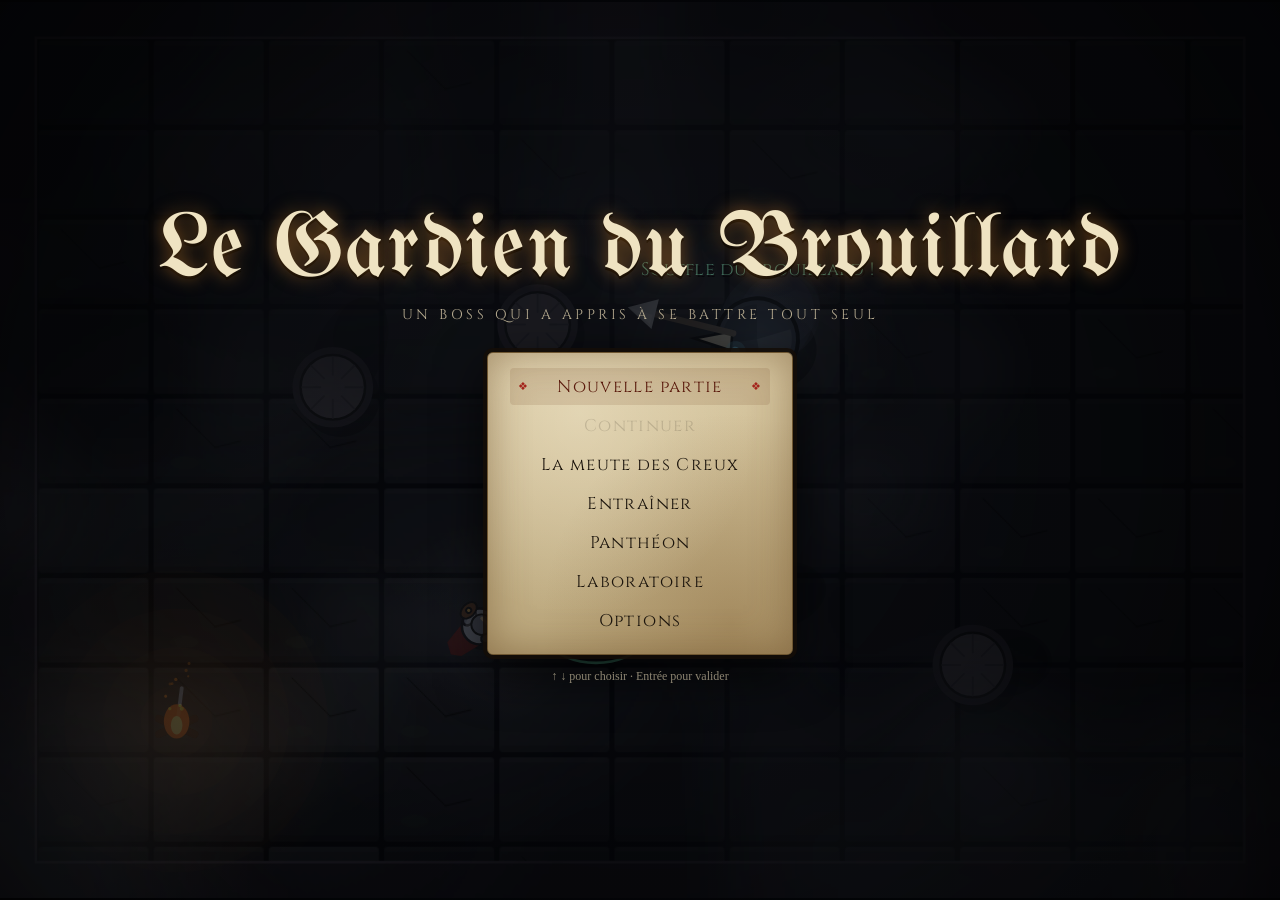
==== 11-GardienDuBrouillard/index.html @ e6309649 "11 : fluidité (densité de pixels, sol derrière le canvas, brouillard dans la lumière, interpolation)" ====
<!DOCTYPE html>
<html lang="fr">

<head>
    <meta charset="utf-8" />
    <meta name="viewport" content="width=device-width, initial-scale=1.0">
    <title>Le Gardien du Brouillard</title>
    <link rel="stylesheet" type="text/css" href="style.css?v=19">

    <!-- p5.js en local (comme les autres exemples) -->
    <script src="libraries/p5.min.js"></script>

    <!-- Une dépendance avant ce qui l'utilise ; sketch.js en dernier -->
    <script src="vehicle.js?v=19"></script>
    <script src="steering.js?v=19"></script>
    <script src="combat.js?v=19"></script>
    <script src="arena.js?v=19"></script>
    <script src="NeuralNetwork.js?v=19"></script>
    <script src="campfire.js?v=19"></script>
    <script src="mistPatch.js?v=19"></script>
    <script src="pillar.js?v=19"></script>
    <script src="bloodstain.js?v=19"></script>
    <script src="player.js?v=19"></script>
    <script src="boss.js?v=19"></script>
    <script src="bossBrain.js?v=19"></script>
    <script src="handBoss.js?v=19"></script>
    <script src="scriptedPlayer.js?v=19"></script>
    <script src="humanController.js?v=19"></script>
    <script src="fight.js?v=19"></script>
    <script src="fitness.js?v=19"></script>
    <script src="genetic.js?v=19"></script>
    <script src="training.js?v=19"></script>
    <script src="trainingStore.js?v=19"></script>
    <script src="comparison.js?v=19"></script>
    <script src="demo.js?v=19"></script>
    <script src="settings.js?v=19"></script>
    <script src="scenarios.js?v=19"></script>
    <script src="trials.js?v=19"></script>
    <script src="doctrines.js?v=19"></script>
    <script src="pretrainedBoss.js?v=19"></script>
    <script src="pretrainedPantheon.js?v=19"></script>
    <script src="pantheon.js?v=19"></script>
    <script src="tournament.js?v=19"></script>
    <script src="fitnessChart.js?v=19"></script>
    <script src="debugPanel.js?v=19"></script>
    <script src="hud.js?v=19"></script>
    <script src="camera.js?v=19"></script>
    <script src="menuToggle.js?v=19"></script>
    <script src="screens.js?v=19"></script>
    <script src="titleMenu.js?v=19"></script>
    <script src="tutorial.js?v=19"></script>
    <script src="hudLayout.js?v=19"></script>
    <script src="banners.js?v=19"></script>
    <script src="quality.js?v=19"></script>
    <script src="gameFeel.js?v=19"></script>
    <script src="particles.js?v=19"></script>
    <script src="lighting.js?v=19"></script>
    <script src="fog.js?v=19"></script>
    <script src="flocking.js?v=19"></script>
    <script src="creux.js?v=19"></script>
    <script src="packBrain.js?v=19"></script>
    <script src="handPack.js?v=19"></script>
    <script src="packPlayer.js?v=19"></script>
    <script src="packFight.js?v=19"></script>
    <script src="packFitness.js?v=19"></script>
    <script src="packSettings.js?v=19"></script>
    <script src="packTraining.js?v=19"></script>
    <script src="packComparison.js?v=19"></script>
    <script src="pretrainedPack.js?v=19"></script>
    <script src="campaign.js?v=19"></script>
    <script src="interpolation.js?v=19"></script>
    <script src="sketch.js?v=19"></script>
</head>

<body class="screen-title">
    <!-- Écran titre : logo et menu sur parchemin (le brouillard et le combat de fond sont dessinés dans le canvas) -->
    <div id="titleScreen" class="screen-panel">
        <h1 class="logo">Le Gardien du Brouillard</h1>
        <p class="tagline">Un boss qui a appris à se battre tout seul</p>
        <nav id="titleMenu" class="parchment title-menu" aria-label="Menu principal">
            <button id="menuNew" type="button" data-item="new">Nouvelle partie</button>
            <button id="menuContinue" type="button" data-item="continue">Continuer</button>
            <button id="menuPack" type="button" data-item="pack">La meute des Creux</button>
            <button id="menuTrain" type="button" data-item="train">Entraîner</button>
            <button id="menuPantheon" type="button" data-item="pantheon">Panthéon</button>
            <button id="menuLab" type="button" data-item="lab">Laboratoire</button>
            <button id="menuOptions" type="button" data-item="options">Options</button>
        </nav>
        <p class="title-hint">↑ ↓ pour choisir · Entrée pour valider</p>
    </div>

    <!-- Laboratoire : les outils de recherche (démonstration et duels, entraînement, comparaison, Panthéon) -->
    <aside id="menu" class="lab">
        <div class="lab-head">
            <h1>Laboratoire</h1>
            <button id="labBackBtn" type="button">← Titre</button>
        </div>
        <nav id="labTabs" class="tabs" aria-label="Outils du laboratoire">
            <button id="tabDemo" type="button" data-mode="demo">Duels</button>
            <button id="tabTraining" type="button" data-mode="training">Entraîner</button>
            <button id="tabComparison" type="button" data-mode="comparison">Comparer</button>
            <button id="tabPantheon" type="button" data-mode="pantheon">Panthéon</button>
            <button id="tabPack" type="button" data-mode="pack">Meute</button>
        </nav>
        <p id="statusMsg" class="status" role="status"></p>

        <section id="demoSection">
            <h2>Démonstration et duels</h2>
            <p class="hint">Deux combats en même temps contre le <b>même joueur robot</b>. Seul le « cerveau » du boss
                change. Choisissez deux boss du Panthéon pour un <b>duel</b> : à chaque manche, gagne le boss qui tue
                le chevalier, ou le plus rapide si les deux le tuent.</p>
            <label for="demoLeftSelect">Boss de gauche</label>
            <select id="demoLeftSelect">
                <option value="random" selected>Avant entraînement (réseau au hasard)</option>
                <option value="hand">Boss écrit à la main</option>
                <option value="champion">Champion de votre entraînement</option>
            </select>
            <label for="demoRightSelect">Boss de droite</label>
            <select id="demoRightSelect">
                <option value="champion" selected>Champion de votre entraînement</option>
                <option value="hand">Boss écrit à la main</option>
            </select>
            <label for="demoTrialSelect">Joueur robot affronté</label>
            <select id="demoTrialSelect">
                <option value="settings" selected>Réglages avancés des Options</option>
            </select>
            <p id="demoInfo" class="hint"></p>
        </section>

        <section id="trainingSection">
            <h2>Entraînement</h2>
            <p class="hint">À chaque génération, 50 boss affrontent un joueur robot. Les meilleurs ont des « enfants »
                (copies légèrement modifiées) ; les autres disparaissent. Les 2 meilleurs passent ensuite un examen
                de 30 combats : s'ils gagnent plus souvent que le champion, ils le remplacent.</p>
            <label for="doctrineSelect">Recette d'entraînement</label>
            <select id="doctrineSelect"></select>
            <p id="doctrineInfo" class="hint"></p>
            <div class="buttons">
                <button id="trainBtn" type="button" class="primary">▶ Lancer l'entraînement</button>
                <button id="resetTrainingBtn" type="button">Tout recommencer</button>
            </div>
            <div class="buttons">
                <button id="exportTrainingBtn" type="button">💾 Exporter (fichier)</button>
                <label class="file-button">📂 Importer<input type="file" id="importTrainingInput" accept=".json,application/json"></label>
            </div>
            <button id="addToPantheonBtn" type="button" class="wide">🏛️ Ajouter le champion au Panthéon</button>
            <p id="trainingInfo" class="hint"></p>
            <p id="saveInfo" class="hint"></p>
        </section>

        <section id="comparisonSection">
            <h2>Comparaison</h2>
            <p class="hint">Le boss écrit à la main et le boss entraîné affrontent le même joueur robot sur les
                mêmes 50 combats. C'est la mesure à retenir : elle ne dépend pas de la chance.</p>
            <button id="compareBtn" type="button" class="primary">▶ Lancer 50 combats</button>
            <div id="comparisonResults" class="results"></div>
        </section>

        <section id="pantheonSection">
            <h2>Panthéon des boss</h2>
            <p class="hint">Chaque boss du Panthéon a le même cerveau et le même algorithme génétique, mais une
                <b>recette d'entraînement</b> différente : une autre note, ou un autre joueur robot en face. Le
                <b>tournoi</b> fait affronter à chacun 4 joueurs robots différents, sur les mêmes combats.</p>
            <div id="pantheonList" class="pantheon-list"></div>
            <button id="tournamentBtn" type="button" class="primary">▶ Lancer le tournoi</button>
            <div id="tournamentResults" class="results"></div>
        </section>

        <section id="packSection">
            <h2>Niveau 1 : la meute des Creux</h2>
            <p class="hint">Cinq Creux partagent <b>un seul réseau de neurones</b>. Chaque Creux l'interroge avec ce
                qu'il perçoit (le chevalier, ses voisins proches) et reçoit le dosage de ses comportements : poursuite,
                flanc, fuite, flocking, morsure. Le réseau a été entraîné par neuroévolution avec une <b>note
                collective</b> : la meute est notée ensemble.</p>
            <label for="packViewSelect">Meute observée (contre le joueur robot)</label>
            <select id="packViewSelect">
                <option value="learned" selected>Meute apprise (pré-entraînée)</option>
                <option value="champion">Champion de votre entraînement</option>
                <option value="hand">Meute écrite à la main</option>
            </select>
            <div class="buttons">
                <button id="packPlayBtn" type="button" class="primary">⚔ Jouer ce niveau</button>
                <button id="packCompareBtn" type="button">▶ Comparer (40 combats)</button>
            </div>
            <div class="buttons">
                <button id="packTrainBtn" type="button">▶ Entraîner la meute</button>
                <button id="packResetBtn" type="button">Recommencer</button>
            </div>
            <p id="packInfo" class="hint"></p>
            <details>
                <summary>Réglages de la meute</summary>
            <div class="control">
                <label for="packSize">Taille de la meute : <span id="packSizeVal">5</span></label>
                <input type="range" id="packSize" min="3" max="8" step="1" value="5">
            </div>
            <div class="control">
                <label for="packPerception">Perception des Creux (px) : <span id="packPerceptionVal">160</span></label>
                <input type="range" id="packPerception" min="60" max="300" step="10" value="160">
            </div>
            <div class="control">
                <label for="packPopulation">Population de meutes : <span id="packPopulationVal">40</span></label>
                <input type="range" id="packPopulation" min="10" max="100" step="10" value="40">
            </div>
            <div class="control">
                <label for="packFights">Combats par meute : <span id="packFightsVal">2</span></label>
                <input type="range" id="packFights" min="1" max="4" step="1" value="2">
            </div>
            <div class="control">
                <label for="packMutation">Taux de mutation (meute) : <span id="packMutationVal">0.10</span></label>
                <input type="range" id="packMutation" min="0" max="0.5" step="0.01" value="0.1">
            </div>
            </details>
        </section>
    </aside>
    <button id="menuToggle" type="button" aria-expanded="true" title="Masquer / afficher le laboratoire">✕</button>
    <main id="canvasHolder"></main>

    <!-- Menu de pause (Échap pendant le combat) -->
    <div id="pauseMenu" class="overlay" hidden>
        <div class="parchment panel">
            <h2>Pause</h2>
            <button id="resumeBtn" type="button" class="wide primary">Reprendre</button>
            <button id="restartFightBtn" type="button" class="wide">Recommencer le combat (R)</button>
            <label for="opponentSelect">Adversaire</label>
            <select id="opponentSelect">
                <option value="champion" selected>Champion de votre entraînement</option>
                <option value="hand">Boss écrit à la main (machine à états)</option>
                <!-- puis les boss du Panthéon, ajoutés par sketch.js -->
            </select>
            <p id="bossInfo" class="hint"></p>
            <button id="pauseOptionsBtn" type="button" class="wide">Options</button>
            <button id="quitToTitleBtn" type="button" class="wide">Retour au titre</button>
            <p class="hint keys">
                <b>ZQSD / WASD / flèches</b> se déplacer · <b>J</b> attaque légère · <b>K</b> attaque lourde ·
                <b>Espace</b> roulade · <b>E</b> fiole d'Estus · <b>L / Tab</b> verrouiller · <b>G</b> debug ·
                <b>Échap</b> pause
            </p>
        </div>
    </div>

    <!-- Options : aide, tutoriel, debug, scénarios et réglages avancés -->
    <div id="optionsScreen" class="overlay" hidden>
        <div class="parchment panel wide-panel">
            <h2>Options</h2>
            <div class="buttons">
                <button id="helpBtn" type="button">❓ Comment ça marche ?</button>
                <button id="showTutorialBtn" type="button">Revoir le tutoriel</button>
            </div>
            <label for="qualitySelect">Qualité graphique</label>
            <select id="qualitySelect"></select>
            <label class="check"><input type="checkbox" id="debugCheckbox"> Mode debug : voir le « cerveau » du boss (touche G)</label>
            <details open>
                <summary>Réglages avancés</summary>
                <label for="scenarioSelect">Scénario</label>
                <select id="scenarioSelect"></select>
                <p id="scenarioInfo" class="hint"></p>

                <div class="control">
                    <label for="populationSize">Population de boss : <span id="populationSizeVal">50</span></label>
                    <input type="range" id="populationSize" min="10" max="200" step="10" value="50">
                </div>
                <div class="control">
                    <label for="mutationRate">Taux de mutation : <span id="mutationRateVal">0.10</span></label>
                    <input type="range" id="mutationRate" min="0" max="0.5" step="0.01" value="0.1">
                </div>
                <div class="control">
                    <label for="fightsPerBoss">Combats par boss : <span id="fightsPerBossVal">2</span></label>
                    <input type="range" id="fightsPerBoss" min="1" max="4" step="1" value="2">
                </div>
                <div class="control">
                    <label for="elites">Élites conservées : <span id="elitesVal">1</span></label>
                    <input type="range" id="elites" min="0" max="5" step="1" value="1">
                </div>
                <div class="control">
                    <label for="dodgeProbability">Bonne réaction du joueur robot : <span id="dodgeProbabilityVal">0.40</span></label>
                    <input type="range" id="dodgeProbability" min="0" max="1" step="0.05" value="0.4">
                </div>
                <div class="control">
                    <label for="attackInterval">Intervalle d'attaque du joueur robot (s) : <span id="attackIntervalVal">0.9</span></label>
                    <input type="range" id="attackInterval" min="0.4" max="2" step="0.1" value="0.9">
                </div>
                <div class="control">
                    <label for="detectRadius">Rayon de détection du boss : <span id="detectRadiusVal">350</span></label>
                    <input type="range" id="detectRadius" min="150" max="600" step="10" value="350">
                </div>
                <div class="control">
                    <label for="estusCharges">Fioles d'Estus du chevalier : <span id="estusChargesVal">2</span></label>
                    <input type="range" id="estusCharges" min="0" max="5" step="1" value="2">
                </div>
                <div class="control">
                    <label for="pillarCount">Piliers dans l'arène : <span id="pillarCountVal">4</span></label>
                    <input type="range" id="pillarCount" min="0" max="6" step="1" value="4">
                </div>
                <div class="control">
                    <label for="maxFightTime">Durée max d'un combat (s) : <span id="maxFightTimeVal">90</span></label>
                    <input type="range" id="maxFightTime" min="20" max="120" step="5" value="90">
                </div>
                <div class="control">
                    <label for="trainingBudget">Vitesse de calcul (pas par image) : <span id="trainingBudgetVal">6000</span></label>
                    <input type="range" id="trainingBudget" min="500" max="30000" step="500" value="6000">
                </div>
            </details>
            <button id="optionsBackBtn" type="button" class="wide primary">Retour</button>
        </div>
    </div>

    <!-- Tutoriel des commandes (premier combat, ou depuis les Options) -->
    <div id="tutorial" class="overlay" hidden>
        <div class="parchment panel">
            <p id="tutorialStep" class="tutorial-step"></p>
            <h2 id="tutorialTitle"></h2>
            <p id="tutorialText"></p>
            <div class="buttons">
                <button id="tutorialNextBtn" type="button" class="primary">Suivant (Entrée)</button>
                <button id="tutorialSkipBtn" type="button">Passer (Échap)</button>
            </div>
        </div>
    </div>

    <dialog id="helpDialog">
        <h2>Comment ça marche ?</h2>
        <h3>Le jeu</h3>
        <p>Un combat de boss comme dans <i>Dark Souls</i>. Le boss prévient avant de frapper : un cône rouge se remplit
            pendant 0,6 s. Si vous roulez à ce moment-là, vous êtes invulnérable 0,3 s et le coup passe à travers vous.
            Après sa frappe, le boss reste vulnérable une seconde : c'est le moment d'attaquer. Attaquer et rouler
            fatiguent (barre verte) ; sans endurance, on ne peut plus rien faire. À 30 % de vie, le boss s'enrage :
            il devient plus rapide et attaque plus souvent. Si vous mourez, vous repartez du feu de camp, et une
            <b>tache de sang</b> marque l'endroit et la cause de votre mort.</p>
        <h3>Les techniques du boss</h3>
        <ul>
            <li><b>Hallebarde</b> : un cône rouge se remplit pendant 0,6 s, puis il frappe devant lui.</li>
            <li><b>Ruée</b> : une ligne rouge montre où il va charger. Il vise l'endroit où vous <i>serez</i>
                (il prédit votre mouvement), puis fige sa visée juste avant de foncer : changez de direction au dernier moment.</li>
            <li><b>Souffle du brouillard</b> : un cercle vert se remplit là où vous allez passer ; une nappe de brume y
                reste 6 s. Dedans, on brûle et on avance plus lentement.</li>
        </ul>
        <h3>Les fioles d'Estus (touche E)</h3>
        <p>Chaque fiole rend 25 points de vie, mais boire prend une seconde pendant laquelle on avance à peine. Si le boss
            vous touche avant que le soin n'agisse, la gorgée est perdue. Buvez loin de lui, ou pendant qu'il récupère.
            Le joueur robot boit aussi : le boss peut donc <i>apprendre</i> à punir ce moment.</p>
        <h3>Les piliers en ruine</h3>
        <ul>
            <li>On ne les traverse pas. Le boss et le joueur robot les contournent (<i>évitement d'obstacles</i>).</li>
            <li>Un pilier entre le boss et vous <b>pare ses coups</b>, et les vôtres aussi.</li>
            <li>Cachez-vous derrière pour <b>boire une fiole</b> : le joueur robot le fait, le boss doit venir le débusquer.</li>
            <li>Attirez sa <b>ruée</b> contre un pilier : il s'écrase et reste <b>étourdi 1,6 s</b>. Au deuxième choc, le pilier s'effondre.</li>
        </ul>
        <h3>Pas de camping dans les coins</h3>
        <p>Le Gardien est lié au centre de l'arène. S'il reste trop longtemps dans un coin (6 s), le brouillard
            le <b>dévore</b> : le coin s'assombrit en violet, un compte à rebours s'affiche au-dessus de lui, puis il
            meurt. Pendant l'entraînement, c'est une défaite complète : les boss apprennent à ne pas se terrer
            dans les coins.</p>
        <h3>L'esquive et la riposte du boss</h3>
        <p>Quand vous attaquez, le boss peut esquiver. S'il esquive sans être touché, il <b>riposte</b> : sa hallebarde est
            prête aussitôt. N'attaquez donc pas n'importe quand : frappez pendant sa récupération ou quand il est étourdi.</p>
        <h3>Le « cerveau » du boss</h3>
        <p>Le boss n'a pas de règles écrites à la main. Il a un petit <b>réseau de neurones</b> : 16 informations
            entrent (distance au joueur, angle, vitesse, fatigue et vie du joueur, s'il est vulnérable, <b>s'il attaque</b>,
            la vie du boss, le temps de recharge de chaque technique et de l'esquive, les obstacles à gauche et à droite,
            <b>si un pilier vous cache</b>, <b>depuis combien de temps il est dans un coin</b>) et 6 décisions sortent : <b>avancer ou reculer</b>, <b>hallebarde</b>,
            <b>esquiver</b>, <b>ruée</b>, <b>souffle</b>, <b>tourner autour de vous</b>. Ce sont les comportements de
            Reynolds qui exécutent ces décisions : <i>arrive</i> pour s'approcher sans foncer (en spirale), <i>seek</i>
            vers un point en avance sur le cercle pour tourner autour du joueur, <i>flee</i> pour reculer, <i>evade</i> pour esquiver, <i>seek</i> vers un
            point prédit pour la ruée (comme <i>pursue</i>), <i>wander</i> pour errer quand le joueur est loin, et
            l'<i>évitement d'obstacles</i> pour contourner les piliers. S'il ne reçoit aucun ordre latéral, il
            <b>rôde</b> : il ne reste jamais planté à vous regarder.</p>
        <h3>Comment il apprend : la sélection naturelle</h3>
        <ol>
            <li>On crée 50 boss avec des cerveaux au hasard : ils font n'importe quoi.</li>
            <li>Chacun affronte 2 fois un <b>joueur robot</b> qui joue toujours de la même façon : il réagit bien à 40 % des
                techniques du boss, punit le boss quand il récupère, se repose quand il est fatigué, contourne la brume et
                boit ses 2 fioles quand il est à l'abri.</li>
            <li>Chaque boss reçoit une <b>note</b> : dégâts infligés, moins dégâts reçus, plus un bonus s'il gagne,
                moins une pénalité pour chaque coup dans le vide, plus un bonus pour chaque <b>riposte qui touche</b>
                (une esquive réussie suivie d'un coup de hallebarde qui touche).</li>
            <li>Les mieux notés ont des « enfants » : des copies avec de petites modifications au hasard
                (<b>mutations</b>). C'est une nouvelle <b>génération</b>.</li>
            <li>Les 2 meilleurs passent un examen de 30 combats toujours identiques. Le <b>champion</b> est celui
                qui gagne le plus souvent à cet examen : c'est lui que vous affrontez.</li>
            <li>Pour une mesure honnête, le mode <b>Comparer</b> le fait rejouer sur 50 combats qu'il n'a jamais vus.
                Ce résultat est un peu plus bas que celui de l'examen : en gardant toujours le meilleur à l'examen,
                on garde aussi un peu de chance.</li>
        </ol>
        <p>Personne n'explique au boss comment se battre : les comportements qui marchent survivent, les autres
            disparaissent.</p>
        <h3>Le Panthéon : des boss entraînés différemment</h3>
        <p>Ce qu'un boss apprend dépend de sa <b>recette d'entraînement</b> : la note qu'on lui donne et le joueur robot
            qu'il affronte. Tous les boss du Panthéon sont partis de la même population de départ, avec le même
            nombre de générations ; seule la recette change.</p>
        <ul>
            <li><b>Le Gardien</b> : la recette de référence (avec un bonus à chaque riposte).</li>
            <li><b>Le Bourreau</b> : sa note compte surtout les dégâts infligés ; les coups reçus comptent peu.</li>
            <li><b>Le Spectre</b> : sa note punit surtout les coups reçus.</li>
            <li><b>Le Chasseur</b> : entraîné contre un joueur robot expert.</li>
            <li><b>L'Opportuniste</b> : entraîné contre un joueur robot débutant.</li>
            <li><b>Le Geôlier</b> : entraîné contre un joueur robot qui a 3 fioles.</li>
        </ul>
        <p>Le <b>tournoi</b> oppose chaque boss à 4 joueurs robots (débutant, référence, expert, buveur), sur les mêmes
            combats. La case encadrée est l'adversaire de son entraînement : on regarde si ce boss y fait mieux que
            les autres. Les colonnes de <b>style</b> montrent comment il gagne : coups de hallebarde, ruées, souffles,
            dégâts encaissés, fioles que le chevalier a pu boire. Les boss ne se battent pas entre eux : leur cerveau a appris à lire un chevalier.
            Ils s'affrontent en <b>duel</b>, contre le même chevalier : le meilleur l'emporte. Vous pouvez aussi entraîner
            votre propre boss avec la recette de votre choix, puis l'ajouter au Panthéon.</p>
        <h3>Le menu</h3>
        <ul>
            <li><b>Nouvelle partie</b> : la campagne. La meute des Creux, puis un feu de camp, puis le Gardien. Votre vie
                et vos fioles <b>passent d'une étape à l'autre</b> : rien n'est rendu. Au feu de camp, on peut boire sans
                risque (<b>E</b>), puis repartir (<b>Entrée</b>). Si vous mourez, l'étape recommence avec la vie et les
                fioles que vous aviez en y entrant. <b>Échap</b> ouvre la pause : recommencer l'étape, les Options, ou
                choisir un autre adversaire pour un combat libre (votre champion, le boss écrit à la main, un boss du
                Panthéon, la meute).</li>
            <li><b>Continuer</b> : reprendre le combat en cours.</li>
            <li><b>La meute des Creux</b> (niveau 1) : cinq morts-vivants qui partagent un seul réseau de neurones. Chacun
                choisit avec ce qu'il perçoit comment doser poursuite, flanc, fuite et flocking. Ils ont appris à vous
                encercler : ne vous laissez pas entourer, reculez contre un pilier, profitez de leurs morsures ratées.
                L'onglet <b>Meute</b> du laboratoire les compare à une meute écrite à la main.</li>
            <li><b>Entraîner</b>, <b>Panthéon</b>, <b>Laboratoire</b> : les outils de recherche, en onglets. Duels
                (avant / après l'entraînement, ou deux boss du Panthéon côte à côte), Entraîner (choisir une recette et
                regarder l'évolution, tout est sauvegardé automatiquement), Comparer (50 combats identiques pour mesurer
                qui est le meilleur boss), Panthéon (le tournoi de tous les boss contre 4 joueurs robots).</li>
            <li><b>Options</b> : cette aide, le tutoriel, la qualité graphique (Bas, Moyen, Haut), le mode debug (avec
                les images par seconde), les scénarios et les réglages avancés.</li>
        </ul>
        <h3>Petit lexique</h3>
        <dl>
            <dt>Réseau de neurones</dt><dd>Une fonction avec beaucoup de réglages (les « poids ») qui transforme ce que voit le boss en décisions.</dd>
            <dt>Génération</dt><dd>Un tour complet : tous les boss se battent, puis les meilleurs ont des enfants.</dd>
            <dt>Fitness (note)</dt><dd>Le score d'un boss après ses combats.</dd>
            <dt>Mutation</dt><dd>Une petite modification au hasard des poids d'un enfant.</dd>
            <dt>Champion</dt><dd>Le boss qui a le mieux réussi l'examen de 30 combats.</dd>
            <dt>Steering behaviors</dt><dd>Les règles de déplacement de Craig Reynolds (1999) : chercher, arriver, fuir, esquiver, errer, éviter les obstacles.</dd>
            <dt>Prédiction</dt><dd>Viser l'endroit où sera la cible (position + vitesse × temps), comme le comportement <i>pursue</i>.</dd>
        </dl>
        <form method="dialog"><button id="helpClose" class="primary">Compris, on y va !</button></form>
    </dialog>
</body>

</html>
---- 11-GardienDuBrouillard/style.css ----
html,
body {
    margin: 0;
    padding: 0;
    height: 100%;
    overflow: hidden;
    background: #07080c;
    color: #d6d3cc;
    font-family: Georgia, "Times New Roman", serif;
}

body {
    display: flex;
}

#menu {
    flex: 0 0 300px;
    height: 100vh;
    overflow-y: auto;
    box-sizing: border-box;
    padding: 14px 16px 40px;
    background: #101218;
    border-right: 1px solid #2a2c35;
    font-size: 13px;
}

body.menu-hidden #menu {
    display: none;
}

#canvasHolder {
    flex: 1 1 auto;
    min-width: 0;
    height: 100vh;
    display: flex;
    align-items: center;
    justify-content: center;
    position: relative;
    overflow: hidden;
    background: rgb(7, 8, 12);
}

/* Sol de l'arène : calque fixe derrière le canvas, placé par la caméra (transformation CSS) */
#canvasHolder .floor-layer {
    position: absolute;
    top: 0;
    left: 0;
    transform-origin: 0 0;
    pointer-events: none;
    z-index: 0;
}

#canvasHolder canvas.p5Canvas {
    position: relative;
    z-index: 1;
}

#menuToggle {
    position: fixed;
    top: 10px;
    left: 306px;
    z-index: 10;
    margin: 0;
}

body.menu-hidden #menuToggle {
    left: 10px;
}

h1 {
    font-size: 19px;
    margin: 0 0 6px;
    color: #e8dcb8;
    letter-spacing: 0.04em;
}

h2 {
    font-size: 14px;
    margin: 4px 0 8px;
    color: #e8dcb8;
}

section {
    border-top: 1px solid #2a2c35;
    padding: 10px 0;
}

label {
    display: block;
    margin: 6px 0 3px;
    color: #a9a59a;
}

label.check {
    display: flex;
    gap: 6px;
    align-items: center;
}

.control {
    margin-bottom: 4px;
}

input[type="range"],
select {
    width: 100%;
    box-sizing: border-box;
}

select {
    background: #1a1d25;
    color: #e0ddd5;
    border: 1px solid #3a3d48;
    border-radius: 4px;
    padding: 4px;
    font: inherit;
}

button {
    background: #2a2418;
    color: #f0e2bd;
    border: 1px solid #8a7340;
    border-radius: 4px;
    padding: 5px 9px;
    margin: 3px 3px 3px 0;
    font: inherit;
    font-size: 12px;
    cursor: pointer;
}

button:hover {
    background: #3a3020;
}

button:disabled {
    opacity: 0.45;
    cursor: default;
}

.hint {
    color: #7d7a72;
    margin: 6px 0;
    line-height: 1.4;
}

.keys b {
    color: #c9b98a;
}

.status {
    color: #e3b45a;
    min-height: 1em;
}

.status.error {
    color: #ef6b5b;
}

.results table {
    width: 100%;
    border-collapse: collapse;
    margin-top: 8px;
}

.results th,
.results td {
    border-bottom: 1px solid #2a2c35;
    padding: 3px 2px;
    text-align: left;
}

/* Écran étroit : le menu passe par-dessus le canvas */
@media (max-width: 760px) {
    #menu {
        position: fixed;
        z-index: 9;
        width: min(300px, 85vw);
    }

    #menuToggle {
        left: calc(min(300px, 85vw) + 6px);
    }
}

button.primary {
    background: #5a3d12;
    border-color: #e3b45a;
}

button.wide {
    width: 100%;
    margin: 6px 0;
}

.file-button {
    display: inline-block;
    background: #2a2418;
    color: #f0e2bd;
    border: 1px solid #8a7340;
    border-radius: 4px;
    padding: 5px 9px;
    margin: 3px 3px 3px 0;
    font-size: 12px;
    cursor: pointer;
}

.file-button input {
    display: none;
}

details {
    border-top: 1px solid #2a2c35;
    padding: 10px 0;
}

summary {
    cursor: pointer;
    color: #e8dcb8;
    font-weight: bold;
}

dialog {
    max-width: 680px;
    max-height: 85vh;
    overflow-y: auto;
    background: #12141b;
    color: #d6d3cc;
    border: 1px solid #8a7340;
    border-radius: 8px;
    padding: 18px 24px;
    line-height: 1.5;
}

dialog::backdrop {
    background: rgba(0, 0, 0, 0.7);
}

dialog h2 {
    font-size: 20px;
}

dialog h3 {
    color: #e3b45a;
    margin: 16px 0 4px;
    font-size: 15px;
}

dialog dt {
    color: #e8dcb8;
    font-weight: bold;
    margin-top: 6px;
}

dialog dd {
    margin: 0 0 0 14px;
    color: #a9a59a;
}

/* Panthéon : liste des boss, avec un point à la couleur de leur recette */
.pantheon-list {
    display: flex;
    flex-direction: column;
    gap: 6px;
    margin: 8px 0;
}

.pantheon-entry {
    display: flex;
    align-items: flex-start;
    gap: 8px;
    font-size: 12px;
    line-height: 1.35;
    color: #cfc8b4;
}

.pantheon-entry .dot {
    flex: none;
    width: 10px;
    height: 10px;
    margin-top: 3px;
    border-radius: 50%;
}

.pantheon-entry button {
    flex: none;
    margin-left: auto;
    padding: 2px 8px;
    font-size: 11px;
}

.results ul {
    margin: 8px 0;
    padding-left: 18px;
    font-size: 12px;
    line-height: 1.4;
}

/* ===================== Refonte : polices, écrans, parchemin ===================== */

/* Polices sous licence SIL OFL 1.1 (voir CREDITS.md et libraries/fonts/) */
@font-face {
    font-family: "UnifrakturMaguntia";
    src: url("libraries/fonts/UnifrakturMaguntia-Book.ttf") format("truetype");
    font-display: swap;
}

@font-face {
    font-family: "Cinzel";
    src: url("libraries/fonts/Cinzel-VariableFont_wght.ttf") format("truetype");
    font-weight: 400 900;
    font-display: swap;
}

:root {
    --nuit: #07080c;
    --encre: #1b140c;
    --parchemin: #d9c9a3;
    --parchemin-sombre: #b9a57a;
    --braise: #e8902f;
    --sang: #a3231b;
    --or: #e3b45a;
}

/* Le laboratoire (menu de gauche) n'apparaît que sur l'écran Laboratoire */
body:not(.screen-lab) #menu,
body:not(.screen-lab) #menuToggle {
    display: none;
}

h1, h2, summary, .tabs button, .title-menu button, .panel button {
    font-family: "Cinzel", Georgia, serif;
}

/* --- Écran titre --- */
.screen-panel {
    position: fixed;
    inset: 0;
    z-index: 20;
    display: none;
    flex-direction: column;
    align-items: center;
    justify-content: center;
    pointer-events: none;
}

body.screen-title #titleScreen {
    display: flex;
}

.logo {
    font-family: "UnifrakturMaguntia", "Cinzel", Georgia, serif;
    font-size: clamp(38px, 7vw, 92px);
    font-weight: normal;
    color: #efe3c2;
    text-shadow: 0 0 18px rgba(232, 144, 47, 0.55), 0 3px 0 #000;
    margin: 0;
    text-align: center;
    letter-spacing: 0.02em;
}

.tagline {
    font-family: "Cinzel", Georgia, serif;
    color: #b8ad92;
    letter-spacing: 0.25em;
    text-transform: uppercase;
    font-size: clamp(10px, 1.3vw, 14px);
    margin: 8px 0 28px;
}

.title-hint {
    color: #8d8572;
    font-size: 12px;
    margin-top: 14px;
}

/* --- Parchemin --- */
.parchment {
    background:
        radial-gradient(ellipse at 30% 20%, rgba(255, 248, 225, 0.35), transparent 60%),
        radial-gradient(ellipse at 80% 90%, rgba(120, 85, 40, 0.35), transparent 55%),
        linear-gradient(180deg, var(--parchemin), var(--parchemin-sombre));
    color: var(--encre);
    border: 1px solid #6e5631;
    border-radius: 6px;
    box-shadow: 0 0 0 4px rgba(20, 14, 8, 0.85), 0 18px 50px rgba(0, 0, 0, 0.75), inset 0 0 40px rgba(90, 60, 25, 0.45);
}

.title-menu {
    pointer-events: auto;
    display: flex;
    flex-direction: column;
    min-width: 260px;
    padding: 14px 22px;
}

.title-menu button {
    background: transparent;
    border: none;
    color: var(--encre);
    font-size: 17px;
    letter-spacing: 0.08em;
    padding: 7px 10px;
    margin: 1px 0;
    text-align: center;
    position: relative;
}

.title-menu button:hover,
.title-menu button.selected {
    background: rgba(90, 40, 15, 0.12);
    color: #5a1a0c;
}

.title-menu button.selected::before,
.title-menu button.selected::after {
    content: "❖";
    position: absolute;
    top: 50%;
    transform: translateY(-50%);
    font-size: 11px;
    color: var(--sang);
}

.title-menu button.selected::before { left: 8px; }
.title-menu button.selected::after { right: 8px; }

.title-menu button:disabled {
    color: rgba(27, 20, 12, 0.35);
}

/* --- Fenêtres par-dessus le jeu (pause, options, tutoriel) --- */
.overlay {
    position: fixed;
    inset: 0;
    z-index: 30;
    display: flex;
    align-items: center;
    justify-content: center;
    background: rgba(0, 0, 0, 0.55);
}

.overlay[hidden] {
    display: none;
}

.panel {
    width: min(420px, 92vw);
    max-height: 88vh;
    overflow-y: auto;
    padding: 18px 24px 20px;
    box-sizing: border-box;
    font-size: 14px;
}

.wide-panel {
    width: min(560px, 94vw);
}

.panel h2 {
    color: #3a1a08;
    font-size: 22px;
    letter-spacing: 0.08em;
    text-align: center;
    margin: 2px 0 12px;
}

.panel label,
.panel summary {
    color: #3b2c16;
}

.panel .hint {
    color: #5b4a2c;
}

.panel .keys b {
    color: #6b2a10;
}

.panel button {
    background: rgba(60, 35, 12, 0.12);
    color: #2a1a08;
    border: 1px solid #7a5c30;
}

.panel button:hover {
    background: rgba(90, 40, 15, 0.2);
}

.panel button.primary {
    background: #5a2b10;
    color: #f6e7c4;
    border-color: #3a1a08;
}

.panel select,
.panel input[type="range"] {
    accent-color: #7a3410;
}

.panel select {
    background: rgba(255, 250, 235, 0.6);
    color: #2a1a08;
    border-color: #7a5c30;
}

.panel details {
    border-top: 1px solid rgba(90, 60, 25, 0.4);
}

.tutorial-step {
    text-align: center;
    color: #7a5c30;
    font-family: "Cinzel", Georgia, serif;
    font-size: 12px;
    letter-spacing: 0.2em;
    margin: 0;
}

#tutorialText {
    font-size: 15px;
    line-height: 1.55;
    text-align: center;
}

#tutorial .buttons {
    display: flex;
    justify-content: center;
    gap: 6px;
}

/* --- Laboratoire --- */
.lab-head {
    display: flex;
    align-items: center;
    justify-content: space-between;
    gap: 8px;
}

.lab-head h1 {
    font-family: "UnifrakturMaguntia", "Cinzel", Georgia, serif;
    font-weight: normal;
    font-size: 26px;
}

.tabs {
    display: flex;
    flex-wrap: wrap;
    gap: 4px;
    margin: 8px 0 4px;
}

.tabs button {
    flex: 1 1 auto;
    margin: 0;
    font-size: 11px;
    letter-spacing: 0.05em;
}

.tabs button.active {
    background: #5a3d12;
    border-color: var(--or);
    color: #fff3d6;
}
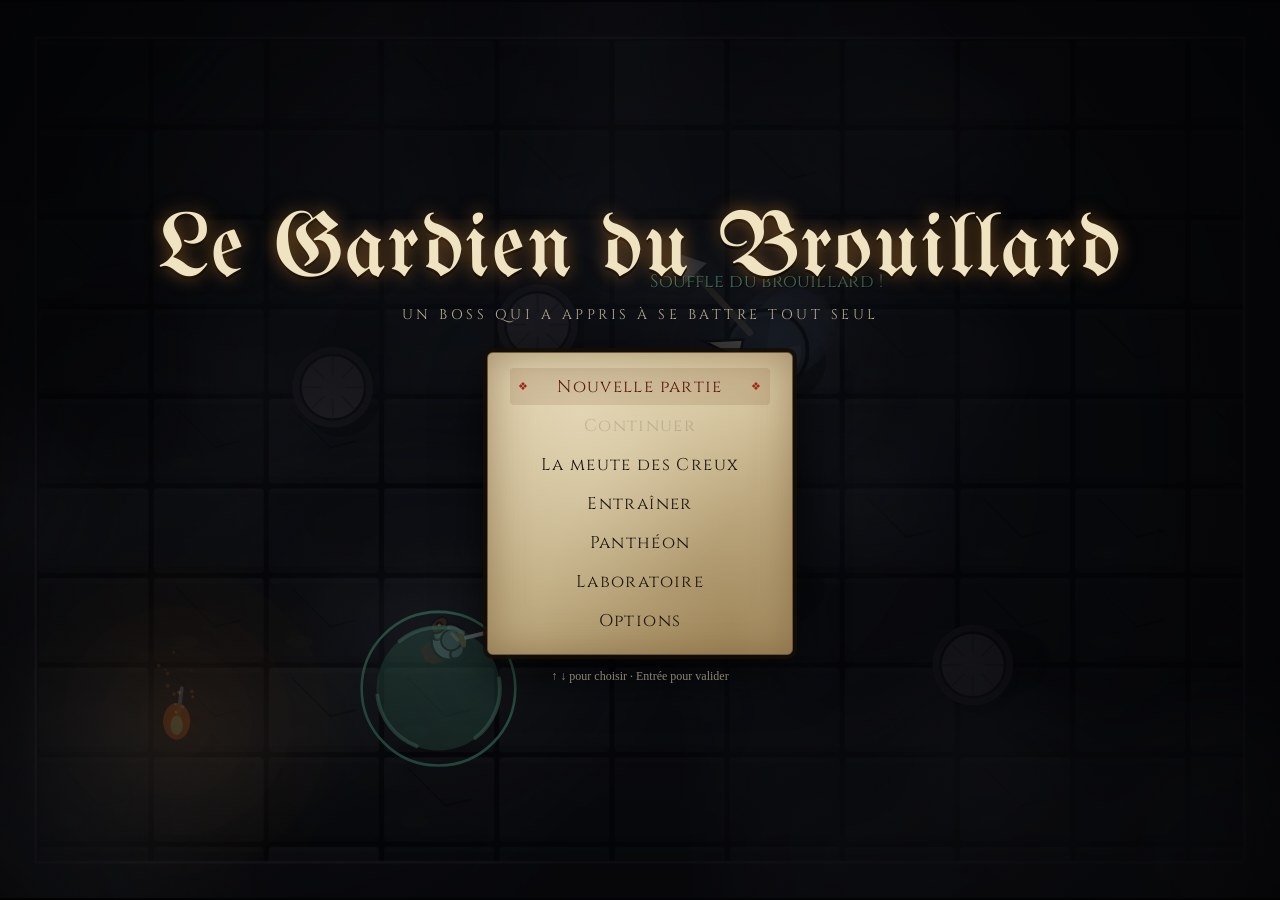
==== commit 6f8e12a3: "11 : parade et riposte critique (bouclier, déséquilibre, dégâts × 3) - U ou Maj : parade (18 d'endur" ====
--- a/11-GardienDuBrouillard/index.html
+++ b/11-GardienDuBrouillard/index.html
@@ -5,71 +5,71 @@
     <meta charset="utf-8" />
     <meta name="viewport" content="width=device-width, initial-scale=1.0">
     <title>Le Gardien du Brouillard</title>
-    <link rel="stylesheet" type="text/css" href="style.css?v=19">
+    <link rel="stylesheet" type="text/css" href="style.css?v=20">
 
     <!-- p5.js en local (comme les autres exemples) -->
     <script src="libraries/p5.min.js"></script>
 
     <!-- Une dépendance avant ce qui l'utilise ; sketch.js en dernier -->
-    <script src="vehicle.js?v=19"></script>
-    <script src="steering.js?v=19"></script>
-    <script src="combat.js?v=19"></script>
-    <script src="arena.js?v=19"></script>
-    <script src="NeuralNetwork.js?v=19"></script>
-    <script src="campfire.js?v=19"></script>
-    <script src="mistPatch.js?v=19"></script>
-    <script src="pillar.js?v=19"></script>
-    <script src="bloodstain.js?v=19"></script>
-    <script src="player.js?v=19"></script>
-    <script src="boss.js?v=19"></script>
-    <script src="bossBrain.js?v=19"></script>
-    <script src="handBoss.js?v=19"></script>
-    <script src="scriptedPlayer.js?v=19"></script>
-    <script src="humanController.js?v=19"></script>
-    <script src="fight.js?v=19"></script>
-    <script src="fitness.js?v=19"></script>
-    <script src="genetic.js?v=19"></script>
-    <script src="training.js?v=19"></script>
-    <script src="trainingStore.js?v=19"></script>
-    <script src="comparison.js?v=19"></script>
-    <script src="demo.js?v=19"></script>
-    <script src="settings.js?v=19"></script>
-    <script src="scenarios.js?v=19"></script>
-    <script src="trials.js?v=19"></script>
-    <script src="doctrines.js?v=19"></script>
-    <script src="pretrainedBoss.js?v=19"></script>
-    <script src="pretrainedPantheon.js?v=19"></script>
-    <script src="pantheon.js?v=19"></script>
-    <script src="tournament.js?v=19"></script>
-    <script src="fitnessChart.js?v=19"></script>
-    <script src="debugPanel.js?v=19"></script>
-    <script src="hud.js?v=19"></script>
-    <script src="camera.js?v=19"></script>
-    <script src="menuToggle.js?v=19"></script>
-    <script src="screens.js?v=19"></script>
-    <script src="titleMenu.js?v=19"></script>
-    <script src="tutorial.js?v=19"></script>
-    <script src="hudLayout.js?v=19"></script>
-    <script src="banners.js?v=19"></script>
-    <script src="quality.js?v=19"></script>
-    <script src="gameFeel.js?v=19"></script>
-    <script src="particles.js?v=19"></script>
-    <script src="lighting.js?v=19"></script>
-    <script src="fog.js?v=19"></script>
-    <script src="flocking.js?v=19"></script>
-    <script src="creux.js?v=19"></script>
-    <script src="packBrain.js?v=19"></script>
-    <script src="handPack.js?v=19"></script>
-    <script src="packPlayer.js?v=19"></script>
-    <script src="packFight.js?v=19"></script>
-    <script src="packFitness.js?v=19"></script>
-    <script src="packSettings.js?v=19"></script>
-    <script src="packTraining.js?v=19"></script>
-    <script src="packComparison.js?v=19"></script>
-    <script src="pretrainedPack.js?v=19"></script>
-    <script src="campaign.js?v=19"></script>
-    <script src="interpolation.js?v=19"></script>
-    <script src="sketch.js?v=19"></script>
+    <script src="vehicle.js?v=20"></script>
+    <script src="steering.js?v=20"></script>
+    <script src="combat.js?v=20"></script>
+    <script src="arena.js?v=20"></script>
+    <script src="NeuralNetwork.js?v=20"></script>
+    <script src="campfire.js?v=20"></script>
+    <script src="mistPatch.js?v=20"></script>
+    <script src="pillar.js?v=20"></script>
+    <script src="bloodstain.js?v=20"></script>
+    <script src="player.js?v=20"></script>
+    <script src="boss.js?v=20"></script>
+    <script src="bossBrain.js?v=20"></script>
+    <script src="handBoss.js?v=20"></script>
+    <script src="scriptedPlayer.js?v=20"></script>
+    <script src="humanController.js?v=20"></script>
+    <script src="fight.js?v=20"></script>
+    <script src="fitness.js?v=20"></script>
+    <script src="genetic.js?v=20"></script>
+    <script src="training.js?v=20"></script>
+    <script src="trainingStore.js?v=20"></script>
+    <script src="comparison.js?v=20"></script>
+    <script src="demo.js?v=20"></script>
+    <script src="settings.js?v=20"></script>
+    <script src="scenarios.js?v=20"></script>
+    <script src="trials.js?v=20"></script>
+    <script src="doctrines.js?v=20"></script>
+    <script src="pretrainedBoss.js?v=20"></script>
+    <script src="pretrainedPantheon.js?v=20"></script>
+    <script src="pantheon.js?v=20"></script>
+    <script src="tournament.js?v=20"></script>
+    <script src="fitnessChart.js?v=20"></script>
+    <script src="debugPanel.js?v=20"></script>
+    <script src="hud.js?v=20"></script>
+    <script src="camera.js?v=20"></script>
+    <script src="menuToggle.js?v=20"></script>
+    <script src="screens.js?v=20"></script>
+    <script src="titleMenu.js?v=20"></script>
+    <script src="tutorial.js?v=20"></script>
+    <script src="hudLayout.js?v=20"></script>
+    <script src="banners.js?v=20"></script>
+    <script src="quality.js?v=20"></script>
+    <script src="gameFeel.js?v=20"></script>
+    <script src="particles.js?v=20"></script>
+    <script src="lighting.js?v=20"></script>
+    <script src="fog.js?v=20"></script>
+    <script src="flocking.js?v=20"></script>
+    <script src="creux.js?v=20"></script>
+    <script src="packBrain.js?v=20"></script>
+    <script src="handPack.js?v=20"></script>
+    <script src="packPlayer.js?v=20"></script>
+    <script src="packFight.js?v=20"></script>
+    <script src="packFitness.js?v=20"></script>
+    <script src="packSettings.js?v=20"></script>
+    <script src="packTraining.js?v=20"></script>
+    <script src="packComparison.js?v=20"></script>
+    <script src="pretrainedPack.js?v=20"></script>
+    <script src="campaign.js?v=20"></script>
+    <script src="interpolation.js?v=20"></script>
+    <script src="sketch.js?v=20"></script>
 </head>
 
 <body class="screen-title">
@@ -232,7 +232,7 @@
             <button id="quitToTitleBtn" type="button" class="wide">Retour au titre</button>
             <p class="hint keys">
                 <b>ZQSD / WASD / flèches</b> se déplacer · <b>J</b> attaque légère · <b>K</b> attaque lourde ·
-                <b>Espace</b> roulade · <b>E</b> fiole d'Estus · <b>L / Tab</b> verrouiller · <b>G</b> debug ·
+                <b>Espace</b> roulade · <b>U / Maj</b> parade · <b>E</b> fiole d'Estus · <b>L / Tab</b> verrouiller · <b>G</b> debug ·
                 <b>Échap</b> pause
             </p>
         </div>
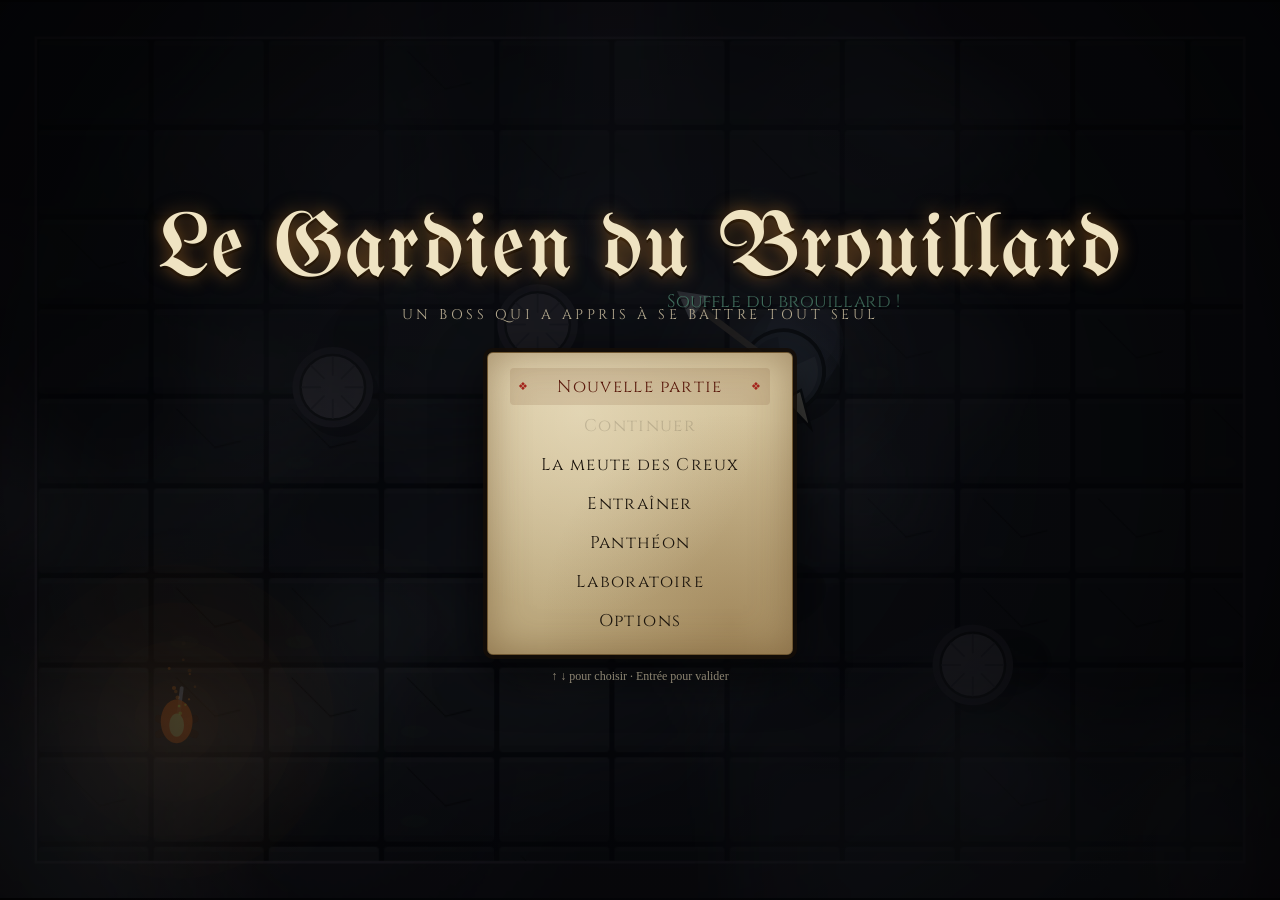
==== commit 887aa839: "11 : manette au choix du joueur (disposition Souls, API Gamepad) - gamepad.js : zone morte radiale d" ====
--- a/11-GardienDuBrouillard/index.html
+++ b/11-GardienDuBrouillard/index.html
@@ -5,71 +5,72 @@
     <meta charset="utf-8" />
     <meta name="viewport" content="width=device-width, initial-scale=1.0">
     <title>Le Gardien du Brouillard</title>
-    <link rel="stylesheet" type="text/css" href="style.css?v=20">
+    <link rel="stylesheet" type="text/css" href="style.css?v=21">
 
     <!-- p5.js en local (comme les autres exemples) -->
     <script src="libraries/p5.min.js"></script>
 
     <!-- Une dépendance avant ce qui l'utilise ; sketch.js en dernier -->
-    <script src="vehicle.js?v=20"></script>
-    <script src="steering.js?v=20"></script>
-    <script src="combat.js?v=20"></script>
-    <script src="arena.js?v=20"></script>
-    <script src="NeuralNetwork.js?v=20"></script>
-    <script src="campfire.js?v=20"></script>
-    <script src="mistPatch.js?v=20"></script>
-    <script src="pillar.js?v=20"></script>
-    <script src="bloodstain.js?v=20"></script>
-    <script src="player.js?v=20"></script>
-    <script src="boss.js?v=20"></script>
-    <script src="bossBrain.js?v=20"></script>
-    <script src="handBoss.js?v=20"></script>
-    <script src="scriptedPlayer.js?v=20"></script>
-    <script src="humanController.js?v=20"></script>
-    <script src="fight.js?v=20"></script>
-    <script src="fitness.js?v=20"></script>
-    <script src="genetic.js?v=20"></script>
-    <script src="training.js?v=20"></script>
-    <script src="trainingStore.js?v=20"></script>
-    <script src="comparison.js?v=20"></script>
-    <script src="demo.js?v=20"></script>
-    <script src="settings.js?v=20"></script>
-    <script src="scenarios.js?v=20"></script>
-    <script src="trials.js?v=20"></script>
-    <script src="doctrines.js?v=20"></script>
-    <script src="pretrainedBoss.js?v=20"></script>
-    <script src="pretrainedPantheon.js?v=20"></script>
-    <script src="pantheon.js?v=20"></script>
-    <script src="tournament.js?v=20"></script>
-    <script src="fitnessChart.js?v=20"></script>
-    <script src="debugPanel.js?v=20"></script>
-    <script src="hud.js?v=20"></script>
-    <script src="camera.js?v=20"></script>
-    <script src="menuToggle.js?v=20"></script>
-    <script src="screens.js?v=20"></script>
-    <script src="titleMenu.js?v=20"></script>
-    <script src="tutorial.js?v=20"></script>
-    <script src="hudLayout.js?v=20"></script>
-    <script src="banners.js?v=20"></script>
-    <script src="quality.js?v=20"></script>
-    <script src="gameFeel.js?v=20"></script>
-    <script src="particles.js?v=20"></script>
-    <script src="lighting.js?v=20"></script>
-    <script src="fog.js?v=20"></script>
-    <script src="flocking.js?v=20"></script>
-    <script src="creux.js?v=20"></script>
-    <script src="packBrain.js?v=20"></script>
-    <script src="handPack.js?v=20"></script>
-    <script src="packPlayer.js?v=20"></script>
-    <script src="packFight.js?v=20"></script>
-    <script src="packFitness.js?v=20"></script>
-    <script src="packSettings.js?v=20"></script>
-    <script src="packTraining.js?v=20"></script>
-    <script src="packComparison.js?v=20"></script>
-    <script src="pretrainedPack.js?v=20"></script>
-    <script src="campaign.js?v=20"></script>
-    <script src="interpolation.js?v=20"></script>
-    <script src="sketch.js?v=20"></script>
+    <script src="vehicle.js?v=21"></script>
+    <script src="steering.js?v=21"></script>
+    <script src="combat.js?v=21"></script>
+    <script src="arena.js?v=21"></script>
+    <script src="NeuralNetwork.js?v=21"></script>
+    <script src="campfire.js?v=21"></script>
+    <script src="mistPatch.js?v=21"></script>
+    <script src="pillar.js?v=21"></script>
+    <script src="bloodstain.js?v=21"></script>
+    <script src="player.js?v=21"></script>
+    <script src="boss.js?v=21"></script>
+    <script src="bossBrain.js?v=21"></script>
+    <script src="handBoss.js?v=21"></script>
+    <script src="scriptedPlayer.js?v=21"></script>
+    <script src="humanController.js?v=21"></script>
+    <script src="fight.js?v=21"></script>
+    <script src="fitness.js?v=21"></script>
+    <script src="genetic.js?v=21"></script>
+    <script src="training.js?v=21"></script>
+    <script src="trainingStore.js?v=21"></script>
+    <script src="comparison.js?v=21"></script>
+    <script src="demo.js?v=21"></script>
+    <script src="settings.js?v=21"></script>
+    <script src="scenarios.js?v=21"></script>
+    <script src="trials.js?v=21"></script>
+    <script src="doctrines.js?v=21"></script>
+    <script src="pretrainedBoss.js?v=21"></script>
+    <script src="pretrainedPantheon.js?v=21"></script>
+    <script src="pantheon.js?v=21"></script>
+    <script src="tournament.js?v=21"></script>
+    <script src="fitnessChart.js?v=21"></script>
+    <script src="debugPanel.js?v=21"></script>
+    <script src="hud.js?v=21"></script>
+    <script src="camera.js?v=21"></script>
+    <script src="menuToggle.js?v=21"></script>
+    <script src="screens.js?v=21"></script>
+    <script src="titleMenu.js?v=21"></script>
+    <script src="tutorial.js?v=21"></script>
+    <script src="hudLayout.js?v=21"></script>
+    <script src="banners.js?v=21"></script>
+    <script src="quality.js?v=21"></script>
+    <script src="gameFeel.js?v=21"></script>
+    <script src="particles.js?v=21"></script>
+    <script src="lighting.js?v=21"></script>
+    <script src="fog.js?v=21"></script>
+    <script src="flocking.js?v=21"></script>
+    <script src="creux.js?v=21"></script>
+    <script src="packBrain.js?v=21"></script>
+    <script src="handPack.js?v=21"></script>
+    <script src="packPlayer.js?v=21"></script>
+    <script src="packFight.js?v=21"></script>
+    <script src="packFitness.js?v=21"></script>
+    <script src="packSettings.js?v=21"></script>
+    <script src="packTraining.js?v=21"></script>
+    <script src="packComparison.js?v=21"></script>
+    <script src="pretrainedPack.js?v=21"></script>
+    <script src="campaign.js?v=21"></script>
+    <script src="interpolation.js?v=21"></script>
+    <script src="gamepad.js?v=21"></script>
+    <script src="sketch.js?v=21"></script>
 </head>
 
 <body class="screen-title">
@@ -233,7 +234,9 @@
             <p class="hint keys">
                 <b>ZQSD / WASD / flèches</b> se déplacer · <b>J</b> attaque légère · <b>K</b> attaque lourde ·
                 <b>Espace</b> roulade · <b>U / Maj</b> parade · <b>E</b> fiole d'Estus · <b>L / Tab</b> verrouiller · <b>G</b> debug ·
-                <b>Échap</b> pause
+                <b>Échap</b> pause<br>
+                Manette : <b>stick</b> se déplacer · <b>RB / RT</b> attaques · <b>LT</b> parade · <b>B</b> roulade ·
+                <b>X</b> fiole · <b>R3 / Y</b> verrouiller · <b>Start</b> pause
             </p>
         </div>
     </div>
@@ -246,6 +249,10 @@
                 <button id="helpBtn" type="button">❓ Comment ça marche ?</button>
                 <button id="showTutorialBtn" type="button">Revoir le tutoriel</button>
             </div>
+            <label for="controlsSelect">Contrôles</label>
+            <select id="controlsSelect"></select>
+            <p class="hint">Manette : stick gauche se déplacer · RB / RT attaque légère / lourde · LT parade · B roulade ·
+                X fiole · R3 ou Y verrouiller · Start pause · A valider, B retour dans les menus.</p>
             <label for="qualitySelect">Qualité graphique</label>
             <select id="qualitySelect"></select>
             <label class="check"><input type="checkbox" id="debugCheckbox"> Mode debug : voir le « cerveau » du boss (touche G)</label>
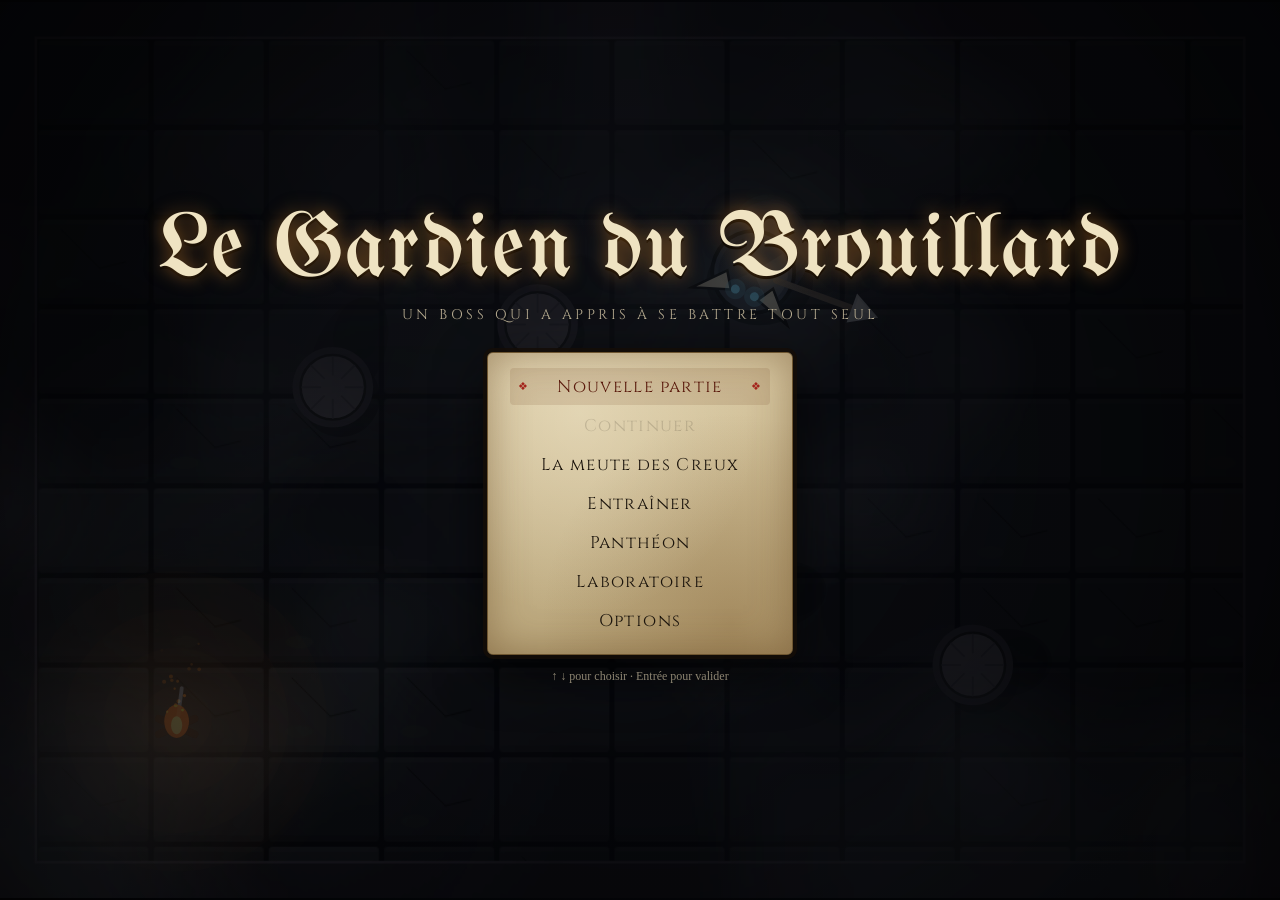
==== commit f50d3204: "11 : sons et musique CC0 (effets de combat, musique d'ambiance et de boss, volumes) - audio.js : rég" ====
--- a/11-GardienDuBrouillard/index.html
+++ b/11-GardienDuBrouillard/index.html
@@ -5,72 +5,73 @@
     <meta charset="utf-8" />
     <meta name="viewport" content="width=device-width, initial-scale=1.0">
     <title>Le Gardien du Brouillard</title>
-    <link rel="stylesheet" type="text/css" href="style.css?v=21">
+    <link rel="stylesheet" type="text/css" href="style.css?v=22">
 
     <!-- p5.js en local (comme les autres exemples) -->
     <script src="libraries/p5.min.js"></script>
 
     <!-- Une dépendance avant ce qui l'utilise ; sketch.js en dernier -->
-    <script src="vehicle.js?v=21"></script>
-    <script src="steering.js?v=21"></script>
-    <script src="combat.js?v=21"></script>
-    <script src="arena.js?v=21"></script>
-    <script src="NeuralNetwork.js?v=21"></script>
-    <script src="campfire.js?v=21"></script>
-    <script src="mistPatch.js?v=21"></script>
-    <script src="pillar.js?v=21"></script>
-    <script src="bloodstain.js?v=21"></script>
-    <script src="player.js?v=21"></script>
-    <script src="boss.js?v=21"></script>
-    <script src="bossBrain.js?v=21"></script>
-    <script src="handBoss.js?v=21"></script>
-    <script src="scriptedPlayer.js?v=21"></script>
-    <script src="humanController.js?v=21"></script>
-    <script src="fight.js?v=21"></script>
-    <script src="fitness.js?v=21"></script>
-    <script src="genetic.js?v=21"></script>
-    <script src="training.js?v=21"></script>
-    <script src="trainingStore.js?v=21"></script>
-    <script src="comparison.js?v=21"></script>
-    <script src="demo.js?v=21"></script>
-    <script src="settings.js?v=21"></script>
-    <script src="scenarios.js?v=21"></script>
-    <script src="trials.js?v=21"></script>
-    <script src="doctrines.js?v=21"></script>
-    <script src="pretrainedBoss.js?v=21"></script>
-    <script src="pretrainedPantheon.js?v=21"></script>
-    <script src="pantheon.js?v=21"></script>
-    <script src="tournament.js?v=21"></script>
-    <script src="fitnessChart.js?v=21"></script>
-    <script src="debugPanel.js?v=21"></script>
-    <script src="hud.js?v=21"></script>
-    <script src="camera.js?v=21"></script>
-    <script src="menuToggle.js?v=21"></script>
-    <script src="screens.js?v=21"></script>
-    <script src="titleMenu.js?v=21"></script>
-    <script src="tutorial.js?v=21"></script>
-    <script src="hudLayout.js?v=21"></script>
-    <script src="banners.js?v=21"></script>
-    <script src="quality.js?v=21"></script>
-    <script src="gameFeel.js?v=21"></script>
-    <script src="particles.js?v=21"></script>
-    <script src="lighting.js?v=21"></script>
-    <script src="fog.js?v=21"></script>
-    <script src="flocking.js?v=21"></script>
-    <script src="creux.js?v=21"></script>
-    <script src="packBrain.js?v=21"></script>
-    <script src="handPack.js?v=21"></script>
-    <script src="packPlayer.js?v=21"></script>
-    <script src="packFight.js?v=21"></script>
-    <script src="packFitness.js?v=21"></script>
-    <script src="packSettings.js?v=21"></script>
-    <script src="packTraining.js?v=21"></script>
-    <script src="packComparison.js?v=21"></script>
-    <script src="pretrainedPack.js?v=21"></script>
-    <script src="campaign.js?v=21"></script>
-    <script src="interpolation.js?v=21"></script>
-    <script src="gamepad.js?v=21"></script>
-    <script src="sketch.js?v=21"></script>
+    <script src="vehicle.js?v=22"></script>
+    <script src="steering.js?v=22"></script>
+    <script src="combat.js?v=22"></script>
+    <script src="arena.js?v=22"></script>
+    <script src="NeuralNetwork.js?v=22"></script>
+    <script src="campfire.js?v=22"></script>
+    <script src="mistPatch.js?v=22"></script>
+    <script src="pillar.js?v=22"></script>
+    <script src="bloodstain.js?v=22"></script>
+    <script src="player.js?v=22"></script>
+    <script src="boss.js?v=22"></script>
+    <script src="bossBrain.js?v=22"></script>
+    <script src="handBoss.js?v=22"></script>
+    <script src="scriptedPlayer.js?v=22"></script>
+    <script src="humanController.js?v=22"></script>
+    <script src="fight.js?v=22"></script>
+    <script src="fitness.js?v=22"></script>
+    <script src="genetic.js?v=22"></script>
+    <script src="training.js?v=22"></script>
+    <script src="trainingStore.js?v=22"></script>
+    <script src="comparison.js?v=22"></script>
+    <script src="demo.js?v=22"></script>
+    <script src="settings.js?v=22"></script>
+    <script src="scenarios.js?v=22"></script>
+    <script src="trials.js?v=22"></script>
+    <script src="doctrines.js?v=22"></script>
+    <script src="pretrainedBoss.js?v=22"></script>
+    <script src="pretrainedPantheon.js?v=22"></script>
+    <script src="pantheon.js?v=22"></script>
+    <script src="tournament.js?v=22"></script>
+    <script src="fitnessChart.js?v=22"></script>
+    <script src="debugPanel.js?v=22"></script>
+    <script src="hud.js?v=22"></script>
+    <script src="camera.js?v=22"></script>
+    <script src="menuToggle.js?v=22"></script>
+    <script src="screens.js?v=22"></script>
+    <script src="titleMenu.js?v=22"></script>
+    <script src="tutorial.js?v=22"></script>
+    <script src="hudLayout.js?v=22"></script>
+    <script src="banners.js?v=22"></script>
+    <script src="quality.js?v=22"></script>
+    <script src="gameFeel.js?v=22"></script>
+    <script src="particles.js?v=22"></script>
+    <script src="lighting.js?v=22"></script>
+    <script src="fog.js?v=22"></script>
+    <script src="flocking.js?v=22"></script>
+    <script src="creux.js?v=22"></script>
+    <script src="packBrain.js?v=22"></script>
+    <script src="handPack.js?v=22"></script>
+    <script src="packPlayer.js?v=22"></script>
+    <script src="packFight.js?v=22"></script>
+    <script src="packFitness.js?v=22"></script>
+    <script src="packSettings.js?v=22"></script>
+    <script src="packTraining.js?v=22"></script>
+    <script src="packComparison.js?v=22"></script>
+    <script src="pretrainedPack.js?v=22"></script>
+    <script src="campaign.js?v=22"></script>
+    <script src="interpolation.js?v=22"></script>
+    <script src="gamepad.js?v=22"></script>
+    <script src="audio.js?v=22"></script>
+    <script src="sketch.js?v=22"></script>
 </head>
 
 <body class="screen-title">
@@ -233,7 +234,7 @@
             <button id="quitToTitleBtn" type="button" class="wide">Retour au titre</button>
             <p class="hint keys">
                 <b>ZQSD / WASD / flèches</b> se déplacer · <b>J</b> attaque légère · <b>K</b> attaque lourde ·
-                <b>Espace</b> roulade · <b>U / Maj</b> parade · <b>E</b> fiole d'Estus · <b>L / Tab</b> verrouiller · <b>G</b> debug ·
+                <b>Espace</b> roulade · <b>U / Maj</b> parade · <b>E</b> fiole d'Estus · <b>L / Tab</b> verrouiller · <b>G</b> debug · <b>M</b> son ·
                 <b>Échap</b> pause<br>
                 Manette : <b>stick</b> se déplacer · <b>RB / RT</b> attaques · <b>LT</b> parade · <b>B</b> roulade ·
                 <b>X</b> fiole · <b>R3 / Y</b> verrouiller · <b>Start</b> pause
@@ -255,6 +256,19 @@
                 X fiole · R3 ou Y verrouiller · Start pause · A valider, B retour dans les menus.</p>
             <label for="qualitySelect">Qualité graphique</label>
             <select id="qualitySelect"></select>
+            <label class="check"><input type="checkbox" id="muteCheckbox"> Couper le son (touche M)</label>
+            <div class="control">
+                <label for="masterVolume">Volume général : <span id="masterVolumeVal">0.70</span></label>
+                <input type="range" id="masterVolume" min="0" max="1" step="0.05" value="0.7">
+            </div>
+            <div class="control">
+                <label for="musicVolume">Musique : <span id="musicVolumeVal">0.50</span></label>
+                <input type="range" id="musicVolume" min="0" max="1" step="0.05" value="0.5">
+            </div>
+            <div class="control">
+                <label for="sfxVolume">Effets sonores : <span id="sfxVolumeVal">0.80</span></label>
+                <input type="range" id="sfxVolume" min="0" max="1" step="0.05" value="0.8">
+            </div>
             <label class="check"><input type="checkbox" id="debugCheckbox"> Mode debug : voir le « cerveau » du boss (touche G)</label>
             <details open>
                 <summary>Réglages avancés</summary>
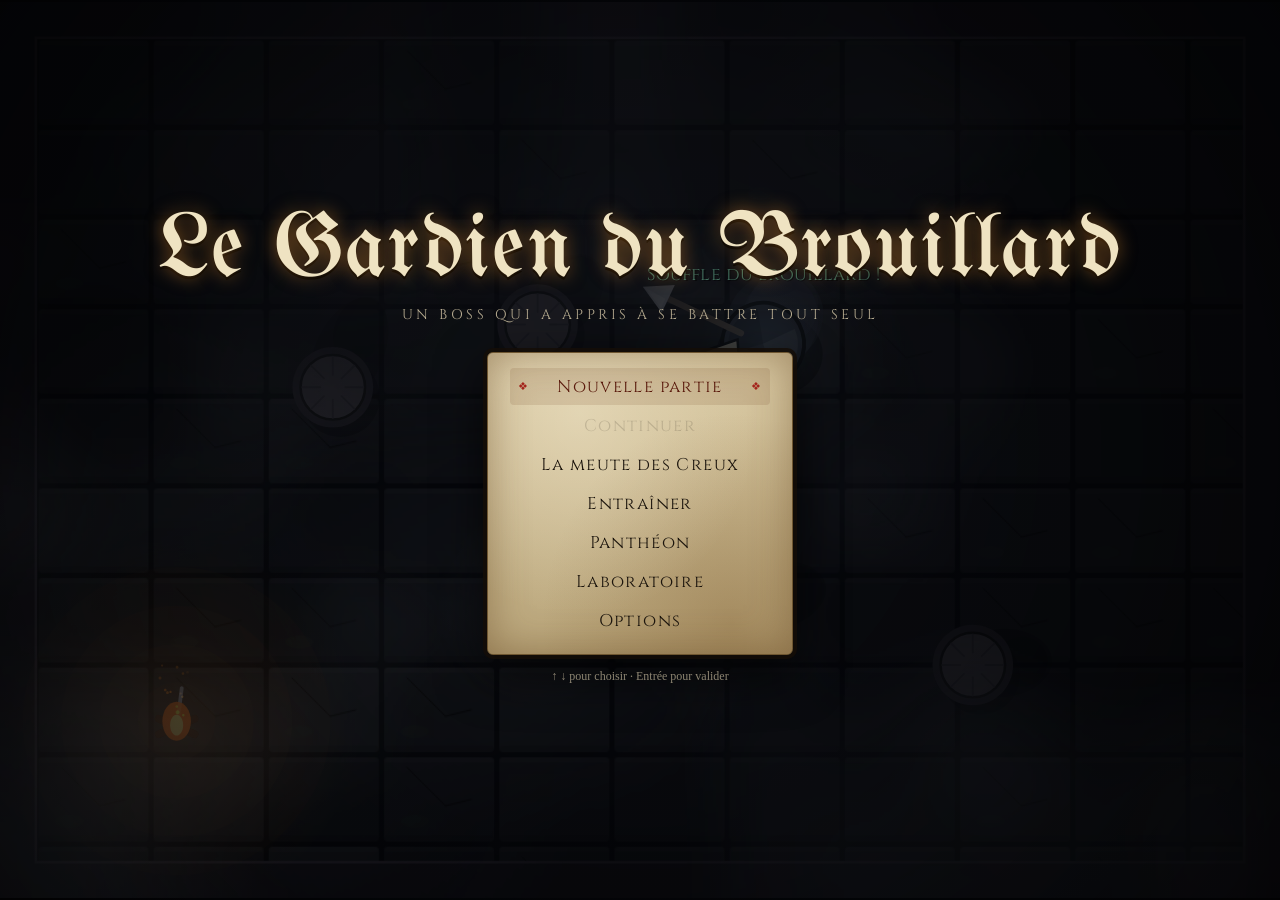
==== commit 702a45d7: "11 : présentation et vidéo de démonstration (réseau en direct, forces dessinées, enregistrement) - p" ====
--- a/11-GardienDuBrouillard/index.html
+++ b/11-GardienDuBrouillard/index.html
@@ -5,73 +5,76 @@
     <meta charset="utf-8" />
     <meta name="viewport" content="width=device-width, initial-scale=1.0">
     <title>Le Gardien du Brouillard</title>
-    <link rel="stylesheet" type="text/css" href="style.css?v=22">
+    <link rel="stylesheet" type="text/css" href="style.css?v=30">
 
     <!-- p5.js en local (comme les autres exemples) -->
     <script src="libraries/p5.min.js"></script>
 
     <!-- Une dépendance avant ce qui l'utilise ; sketch.js en dernier -->
-    <script src="vehicle.js?v=22"></script>
-    <script src="steering.js?v=22"></script>
-    <script src="combat.js?v=22"></script>
-    <script src="arena.js?v=22"></script>
-    <script src="NeuralNetwork.js?v=22"></script>
-    <script src="campfire.js?v=22"></script>
-    <script src="mistPatch.js?v=22"></script>
-    <script src="pillar.js?v=22"></script>
-    <script src="bloodstain.js?v=22"></script>
-    <script src="player.js?v=22"></script>
-    <script src="boss.js?v=22"></script>
-    <script src="bossBrain.js?v=22"></script>
-    <script src="handBoss.js?v=22"></script>
-    <script src="scriptedPlayer.js?v=22"></script>
-    <script src="humanController.js?v=22"></script>
-    <script src="fight.js?v=22"></script>
-    <script src="fitness.js?v=22"></script>
-    <script src="genetic.js?v=22"></script>
-    <script src="training.js?v=22"></script>
-    <script src="trainingStore.js?v=22"></script>
-    <script src="comparison.js?v=22"></script>
-    <script src="demo.js?v=22"></script>
-    <script src="settings.js?v=22"></script>
-    <script src="scenarios.js?v=22"></script>
-    <script src="trials.js?v=22"></script>
-    <script src="doctrines.js?v=22"></script>
-    <script src="pretrainedBoss.js?v=22"></script>
-    <script src="pretrainedPantheon.js?v=22"></script>
-    <script src="pantheon.js?v=22"></script>
-    <script src="tournament.js?v=22"></script>
-    <script src="fitnessChart.js?v=22"></script>
-    <script src="debugPanel.js?v=22"></script>
-    <script src="hud.js?v=22"></script>
-    <script src="camera.js?v=22"></script>
-    <script src="menuToggle.js?v=22"></script>
-    <script src="screens.js?v=22"></script>
-    <script src="titleMenu.js?v=22"></script>
-    <script src="tutorial.js?v=22"></script>
-    <script src="hudLayout.js?v=22"></script>
-    <script src="banners.js?v=22"></script>
-    <script src="quality.js?v=22"></script>
-    <script src="gameFeel.js?v=22"></script>
-    <script src="particles.js?v=22"></script>
-    <script src="lighting.js?v=22"></script>
-    <script src="fog.js?v=22"></script>
-    <script src="flocking.js?v=22"></script>
-    <script src="creux.js?v=22"></script>
-    <script src="packBrain.js?v=22"></script>
-    <script src="handPack.js?v=22"></script>
-    <script src="packPlayer.js?v=22"></script>
-    <script src="packFight.js?v=22"></script>
-    <script src="packFitness.js?v=22"></script>
-    <script src="packSettings.js?v=22"></script>
-    <script src="packTraining.js?v=22"></script>
-    <script src="packComparison.js?v=22"></script>
-    <script src="pretrainedPack.js?v=22"></script>
-    <script src="campaign.js?v=22"></script>
-    <script src="interpolation.js?v=22"></script>
-    <script src="gamepad.js?v=22"></script>
-    <script src="audio.js?v=22"></script>
-    <script src="sketch.js?v=22"></script>
+    <script src="vehicle.js?v=30"></script>
+    <script src="steering.js?v=30"></script>
+    <script src="combat.js?v=30"></script>
+    <script src="arena.js?v=30"></script>
+    <script src="NeuralNetwork.js?v=30"></script>
+    <script src="campfire.js?v=30"></script>
+    <script src="mistPatch.js?v=30"></script>
+    <script src="pillar.js?v=30"></script>
+    <script src="bloodstain.js?v=30"></script>
+    <script src="player.js?v=30"></script>
+    <script src="boss.js?v=30"></script>
+    <script src="bossBrain.js?v=30"></script>
+    <script src="handBoss.js?v=30"></script>
+    <script src="scriptedPlayer.js?v=30"></script>
+    <script src="humanController.js?v=30"></script>
+    <script src="fight.js?v=30"></script>
+    <script src="fitness.js?v=30"></script>
+    <script src="genetic.js?v=30"></script>
+    <script src="training.js?v=30"></script>
+    <script src="trainingStore.js?v=30"></script>
+    <script src="comparison.js?v=30"></script>
+    <script src="demo.js?v=30"></script>
+    <script src="settings.js?v=30"></script>
+    <script src="scenarios.js?v=30"></script>
+    <script src="trials.js?v=30"></script>
+    <script src="doctrines.js?v=30"></script>
+    <script src="pretrainedBoss.js?v=30"></script>
+    <script src="pretrainedPantheon.js?v=30"></script>
+    <script src="pantheon.js?v=30"></script>
+    <script src="tournament.js?v=30"></script>
+    <script src="fitnessChart.js?v=30"></script>
+    <script src="debugPanel.js?v=30"></script>
+    <script src="hud.js?v=30"></script>
+    <script src="camera.js?v=30"></script>
+    <script src="menuToggle.js?v=30"></script>
+    <script src="screens.js?v=30"></script>
+    <script src="titleMenu.js?v=30"></script>
+    <script src="tutorial.js?v=30"></script>
+    <script src="hudLayout.js?v=30"></script>
+    <script src="banners.js?v=30"></script>
+    <script src="quality.js?v=30"></script>
+    <script src="gameFeel.js?v=30"></script>
+    <script src="particles.js?v=30"></script>
+    <script src="lighting.js?v=30"></script>
+    <script src="fog.js?v=30"></script>
+    <script src="flocking.js?v=30"></script>
+    <script src="creux.js?v=30"></script>
+    <script src="packBrain.js?v=30"></script>
+    <script src="handPack.js?v=30"></script>
+    <script src="packPlayer.js?v=30"></script>
+    <script src="packFight.js?v=30"></script>
+    <script src="packFitness.js?v=30"></script>
+    <script src="packSettings.js?v=30"></script>
+    <script src="packTraining.js?v=30"></script>
+    <script src="packComparison.js?v=30"></script>
+    <script src="pretrainedPack.js?v=30"></script>
+    <script src="campaign.js?v=30"></script>
+    <script src="interpolation.js?v=30"></script>
+    <script src="gamepad.js?v=30"></script>
+    <script src="audio.js?v=30"></script>
+    <script src="networkView.js?v=30"></script>
+    <script src="presentation.js?v=30"></script>
+    <script src="recorder.js?v=30"></script>
+    <script src="sketch.js?v=30"></script>
 </head>
 
 <body class="screen-title">
@@ -103,6 +106,7 @@
             <button id="tabComparison" type="button" data-mode="comparison">Comparer</button>
             <button id="tabPantheon" type="button" data-mode="pantheon">Panthéon</button>
             <button id="tabPack" type="button" data-mode="pack">Meute</button>
+            <button id="tabPresentation" type="button" data-mode="presentation">Présentation</button>
         </nav>
         <p id="statusMsg" class="status" role="status"></p>
 
@@ -166,6 +170,20 @@
             <div id="pantheonList" class="pantheon-list"></div>
             <button id="tournamentBtn" type="button" class="primary">▶ Lancer le tournoi</button>
             <div id="tournamentResults" class="results"></div>
+        </section>
+
+        <section id="presentationSection">
+            <h2>Présentation (vidéo de démonstration)</h2>
+            <p class="hint">Environ 3 minutes, en vrais combats : wander, le réseau de neurones en direct (les neurones
+                s'allument quand le chevalier avance), seek et arrive avec la formule de Reynolds, evade, la ruée
+                (pursue), l'évitement d'obstacles, la parade, la meute (boids et réseau partagé) et la neuroévolution.
+                <b>→</b> scène suivante · <b>Échap</b> arrêter.</p>
+            <div class="buttons">
+                <button id="presentationBtn" type="button" class="primary">▶ Lancer la présentation</button>
+                <button id="recordBtn" type="button">⏺ Enregistrer en vidéo</button>
+            </div>
+            <p id="presentationInfo" class="hint">« Enregistrer en vidéo » joue la présentation et télécharge un fichier
+                .webm (image et son) à la fin. Gardez l'onglet au premier plan pendant l'enregistrement.</p>
         </section>
 
         <section id="packSection">
@@ -439,6 +457,8 @@
                 (avant / après l'entraînement, ou deux boss du Panthéon côte à côte), Entraîner (choisir une recette et
                 regarder l'évolution, tout est sauvegardé automatiquement), Comparer (50 combats identiques pour mesurer
                 qui est le meilleur boss), Panthéon (le tournoi de tous les boss contre 4 joueurs robots).</li>
+            <li><b>Laboratoire → Présentation</b> : 3 minutes de démonstration commentée, avec le réseau de neurones en
+                direct et chaque steering behavior dessiné ; « Enregistrer en vidéo » en fait un fichier .webm.</li>
             <li><b>Options</b> : cette aide, le tutoriel, la qualité graphique (Bas, Moyen, Haut), le mode debug (avec
                 les images par seconde), les scénarios et les réglages avancés.</li>
         </ul>
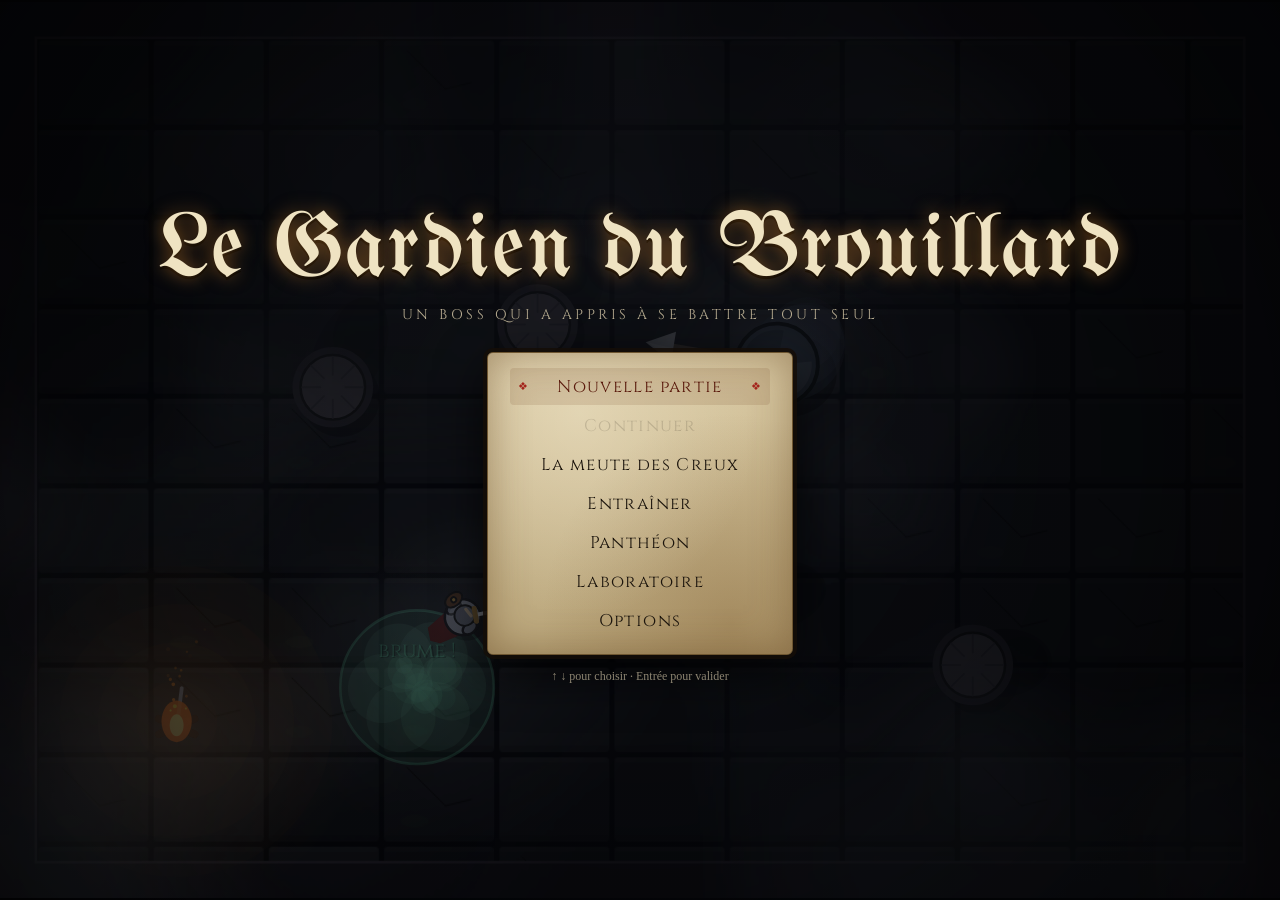
==== commit 925adaa3: "11 : partie complète dans la présentation (campagne gagnée par un joueur automatique) - showcasePlay" ====
--- a/11-GardienDuBrouillard/index.html
+++ b/11-GardienDuBrouillard/index.html
@@ -5,76 +5,77 @@
     <meta charset="utf-8" />
     <meta name="viewport" content="width=device-width, initial-scale=1.0">
     <title>Le Gardien du Brouillard</title>
-    <link rel="stylesheet" type="text/css" href="style.css?v=30">
+    <link rel="stylesheet" type="text/css" href="style.css?v=32">
 
     <!-- p5.js en local (comme les autres exemples) -->
     <script src="libraries/p5.min.js"></script>
 
     <!-- Une dépendance avant ce qui l'utilise ; sketch.js en dernier -->
-    <script src="vehicle.js?v=30"></script>
-    <script src="steering.js?v=30"></script>
-    <script src="combat.js?v=30"></script>
-    <script src="arena.js?v=30"></script>
-    <script src="NeuralNetwork.js?v=30"></script>
-    <script src="campfire.js?v=30"></script>
-    <script src="mistPatch.js?v=30"></script>
-    <script src="pillar.js?v=30"></script>
-    <script src="bloodstain.js?v=30"></script>
-    <script src="player.js?v=30"></script>
-    <script src="boss.js?v=30"></script>
-    <script src="bossBrain.js?v=30"></script>
-    <script src="handBoss.js?v=30"></script>
-    <script src="scriptedPlayer.js?v=30"></script>
-    <script src="humanController.js?v=30"></script>
-    <script src="fight.js?v=30"></script>
-    <script src="fitness.js?v=30"></script>
-    <script src="genetic.js?v=30"></script>
-    <script src="training.js?v=30"></script>
-    <script src="trainingStore.js?v=30"></script>
-    <script src="comparison.js?v=30"></script>
-    <script src="demo.js?v=30"></script>
-    <script src="settings.js?v=30"></script>
-    <script src="scenarios.js?v=30"></script>
-    <script src="trials.js?v=30"></script>
-    <script src="doctrines.js?v=30"></script>
-    <script src="pretrainedBoss.js?v=30"></script>
-    <script src="pretrainedPantheon.js?v=30"></script>
-    <script src="pantheon.js?v=30"></script>
-    <script src="tournament.js?v=30"></script>
-    <script src="fitnessChart.js?v=30"></script>
-    <script src="debugPanel.js?v=30"></script>
-    <script src="hud.js?v=30"></script>
-    <script src="camera.js?v=30"></script>
-    <script src="menuToggle.js?v=30"></script>
-    <script src="screens.js?v=30"></script>
-    <script src="titleMenu.js?v=30"></script>
-    <script src="tutorial.js?v=30"></script>
-    <script src="hudLayout.js?v=30"></script>
-    <script src="banners.js?v=30"></script>
-    <script src="quality.js?v=30"></script>
-    <script src="gameFeel.js?v=30"></script>
-    <script src="particles.js?v=30"></script>
-    <script src="lighting.js?v=30"></script>
-    <script src="fog.js?v=30"></script>
-    <script src="flocking.js?v=30"></script>
-    <script src="creux.js?v=30"></script>
-    <script src="packBrain.js?v=30"></script>
-    <script src="handPack.js?v=30"></script>
-    <script src="packPlayer.js?v=30"></script>
-    <script src="packFight.js?v=30"></script>
-    <script src="packFitness.js?v=30"></script>
-    <script src="packSettings.js?v=30"></script>
-    <script src="packTraining.js?v=30"></script>
-    <script src="packComparison.js?v=30"></script>
-    <script src="pretrainedPack.js?v=30"></script>
-    <script src="campaign.js?v=30"></script>
-    <script src="interpolation.js?v=30"></script>
-    <script src="gamepad.js?v=30"></script>
-    <script src="audio.js?v=30"></script>
-    <script src="networkView.js?v=30"></script>
-    <script src="presentation.js?v=30"></script>
-    <script src="recorder.js?v=30"></script>
-    <script src="sketch.js?v=30"></script>
+    <script src="vehicle.js?v=32"></script>
+    <script src="steering.js?v=32"></script>
+    <script src="combat.js?v=32"></script>
+    <script src="arena.js?v=32"></script>
+    <script src="NeuralNetwork.js?v=32"></script>
+    <script src="campfire.js?v=32"></script>
+    <script src="mistPatch.js?v=32"></script>
+    <script src="pillar.js?v=32"></script>
+    <script src="bloodstain.js?v=32"></script>
+    <script src="player.js?v=32"></script>
+    <script src="boss.js?v=32"></script>
+    <script src="bossBrain.js?v=32"></script>
+    <script src="handBoss.js?v=32"></script>
+    <script src="scriptedPlayer.js?v=32"></script>
+    <script src="humanController.js?v=32"></script>
+    <script src="fight.js?v=32"></script>
+    <script src="fitness.js?v=32"></script>
+    <script src="genetic.js?v=32"></script>
+    <script src="training.js?v=32"></script>
+    <script src="trainingStore.js?v=32"></script>
+    <script src="comparison.js?v=32"></script>
+    <script src="demo.js?v=32"></script>
+    <script src="settings.js?v=32"></script>
+    <script src="scenarios.js?v=32"></script>
+    <script src="trials.js?v=32"></script>
+    <script src="doctrines.js?v=32"></script>
+    <script src="pretrainedBoss.js?v=32"></script>
+    <script src="pretrainedPantheon.js?v=32"></script>
+    <script src="pantheon.js?v=32"></script>
+    <script src="tournament.js?v=32"></script>
+    <script src="fitnessChart.js?v=32"></script>
+    <script src="debugPanel.js?v=32"></script>
+    <script src="hud.js?v=32"></script>
+    <script src="camera.js?v=32"></script>
+    <script src="menuToggle.js?v=32"></script>
+    <script src="screens.js?v=32"></script>
+    <script src="titleMenu.js?v=32"></script>
+    <script src="tutorial.js?v=32"></script>
+    <script src="hudLayout.js?v=32"></script>
+    <script src="banners.js?v=32"></script>
+    <script src="quality.js?v=32"></script>
+    <script src="gameFeel.js?v=32"></script>
+    <script src="particles.js?v=32"></script>
+    <script src="lighting.js?v=32"></script>
+    <script src="fog.js?v=32"></script>
+    <script src="flocking.js?v=32"></script>
+    <script src="creux.js?v=32"></script>
+    <script src="packBrain.js?v=32"></script>
+    <script src="handPack.js?v=32"></script>
+    <script src="packPlayer.js?v=32"></script>
+    <script src="packFight.js?v=32"></script>
+    <script src="packFitness.js?v=32"></script>
+    <script src="packSettings.js?v=32"></script>
+    <script src="packTraining.js?v=32"></script>
+    <script src="packComparison.js?v=32"></script>
+    <script src="pretrainedPack.js?v=32"></script>
+    <script src="campaign.js?v=32"></script>
+    <script src="interpolation.js?v=32"></script>
+    <script src="gamepad.js?v=32"></script>
+    <script src="audio.js?v=32"></script>
+    <script src="networkView.js?v=32"></script>
+    <script src="presentation.js?v=32"></script>
+    <script src="recorder.js?v=32"></script>
+    <script src="showcasePlayer.js?v=32"></script>
+    <script src="sketch.js?v=32"></script>
 </head>
 
 <body class="screen-title">
@@ -457,8 +458,9 @@
                 (avant / après l'entraînement, ou deux boss du Panthéon côte à côte), Entraîner (choisir une recette et
                 regarder l'évolution, tout est sauvegardé automatiquement), Comparer (50 combats identiques pour mesurer
                 qui est le meilleur boss), Panthéon (le tournoi de tous les boss contre 4 joueurs robots).</li>
-            <li><b>Laboratoire → Présentation</b> : 3 minutes de démonstration commentée, avec le réseau de neurones en
-                direct et chaque steering behavior dessiné ; « Enregistrer en vidéo » en fait un fichier .webm.</li>
+            <li><b>Laboratoire → Présentation</b> : une partie complète jouée par un joueur automatique, puis 3 minutes
+                d'explications avec le réseau de neurones en direct et chaque steering behavior dessiné ;
+                « Enregistrer en vidéo » en fait un fichier .webm.</li>
             <li><b>Options</b> : cette aide, le tutoriel, la qualité graphique (Bas, Moyen, Haut), le mode debug (avec
                 les images par seconde), les scénarios et les réglages avancés.</li>
         </ul>
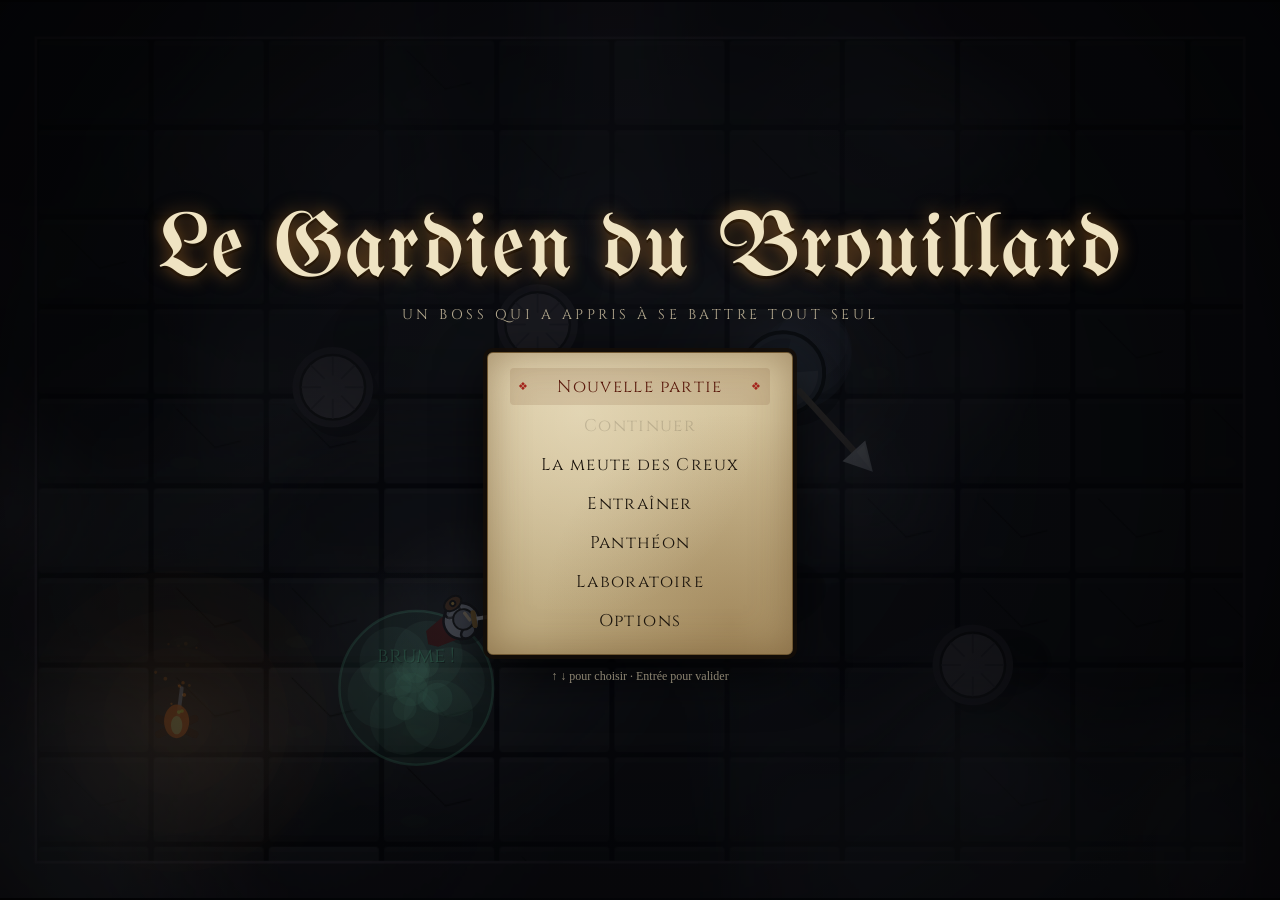
==== commit f9e1efb6: "11 : niveau 2 (Veilleur des cendres), Gardien plus coriace, caméra stable contre la meute - Niveau 2" ====
--- a/11-GardienDuBrouillard/index.html
+++ b/11-GardienDuBrouillard/index.html
@@ -5,77 +5,81 @@
     <meta charset="utf-8" />
     <meta name="viewport" content="width=device-width, initial-scale=1.0">
     <title>Le Gardien du Brouillard</title>
-    <link rel="stylesheet" type="text/css" href="style.css?v=32">
+    <link rel="stylesheet" type="text/css" href="style.css?v=34">
 
     <!-- p5.js en local (comme les autres exemples) -->
     <script src="libraries/p5.min.js"></script>
 
     <!-- Une dépendance avant ce qui l'utilise ; sketch.js en dernier -->
-    <script src="vehicle.js?v=32"></script>
-    <script src="steering.js?v=32"></script>
-    <script src="combat.js?v=32"></script>
-    <script src="arena.js?v=32"></script>
-    <script src="NeuralNetwork.js?v=32"></script>
-    <script src="campfire.js?v=32"></script>
-    <script src="mistPatch.js?v=32"></script>
-    <script src="pillar.js?v=32"></script>
-    <script src="bloodstain.js?v=32"></script>
-    <script src="player.js?v=32"></script>
-    <script src="boss.js?v=32"></script>
-    <script src="bossBrain.js?v=32"></script>
-    <script src="handBoss.js?v=32"></script>
-    <script src="scriptedPlayer.js?v=32"></script>
-    <script src="humanController.js?v=32"></script>
-    <script src="fight.js?v=32"></script>
-    <script src="fitness.js?v=32"></script>
-    <script src="genetic.js?v=32"></script>
-    <script src="training.js?v=32"></script>
-    <script src="trainingStore.js?v=32"></script>
-    <script src="comparison.js?v=32"></script>
-    <script src="demo.js?v=32"></script>
-    <script src="settings.js?v=32"></script>
-    <script src="scenarios.js?v=32"></script>
-    <script src="trials.js?v=32"></script>
-    <script src="doctrines.js?v=32"></script>
-    <script src="pretrainedBoss.js?v=32"></script>
-    <script src="pretrainedPantheon.js?v=32"></script>
-    <script src="pantheon.js?v=32"></script>
-    <script src="tournament.js?v=32"></script>
-    <script src="fitnessChart.js?v=32"></script>
-    <script src="debugPanel.js?v=32"></script>
-    <script src="hud.js?v=32"></script>
-    <script src="camera.js?v=32"></script>
-    <script src="menuToggle.js?v=32"></script>
-    <script src="screens.js?v=32"></script>
-    <script src="titleMenu.js?v=32"></script>
-    <script src="tutorial.js?v=32"></script>
-    <script src="hudLayout.js?v=32"></script>
-    <script src="banners.js?v=32"></script>
-    <script src="quality.js?v=32"></script>
-    <script src="gameFeel.js?v=32"></script>
-    <script src="particles.js?v=32"></script>
-    <script src="lighting.js?v=32"></script>
-    <script src="fog.js?v=32"></script>
-    <script src="flocking.js?v=32"></script>
-    <script src="creux.js?v=32"></script>
-    <script src="packBrain.js?v=32"></script>
-    <script src="handPack.js?v=32"></script>
-    <script src="packPlayer.js?v=32"></script>
-    <script src="packFight.js?v=32"></script>
-    <script src="packFitness.js?v=32"></script>
-    <script src="packSettings.js?v=32"></script>
-    <script src="packTraining.js?v=32"></script>
-    <script src="packComparison.js?v=32"></script>
-    <script src="pretrainedPack.js?v=32"></script>
-    <script src="campaign.js?v=32"></script>
-    <script src="interpolation.js?v=32"></script>
-    <script src="gamepad.js?v=32"></script>
-    <script src="audio.js?v=32"></script>
-    <script src="networkView.js?v=32"></script>
-    <script src="presentation.js?v=32"></script>
-    <script src="recorder.js?v=32"></script>
-    <script src="showcasePlayer.js?v=32"></script>
-    <script src="sketch.js?v=32"></script>
+    <script src="vehicle.js?v=34"></script>
+    <script src="steering.js?v=34"></script>
+    <script src="combat.js?v=34"></script>
+    <script src="arena.js?v=34"></script>
+    <script src="NeuralNetwork.js?v=34"></script>
+    <script src="campfire.js?v=34"></script>
+    <script src="mistPatch.js?v=34"></script>
+    <script src="pillar.js?v=34"></script>
+    <script src="bloodstain.js?v=34"></script>
+    <script src="player.js?v=34"></script>
+    <script src="boss.js?v=34"></script>
+    <script src="bossBrain.js?v=34"></script>
+    <script src="handBoss.js?v=34"></script>
+    <script src="scriptedPlayer.js?v=34"></script>
+    <script src="humanController.js?v=34"></script>
+    <script src="fight.js?v=34"></script>
+    <script src="fitness.js?v=34"></script>
+    <script src="genetic.js?v=34"></script>
+    <script src="training.js?v=34"></script>
+    <script src="trainingStore.js?v=34"></script>
+    <script src="comparison.js?v=34"></script>
+    <script src="demo.js?v=34"></script>
+    <script src="settings.js?v=34"></script>
+    <script src="scenarios.js?v=34"></script>
+    <script src="trials.js?v=34"></script>
+    <script src="doctrines.js?v=34"></script>
+    <script src="pretrainedBoss.js?v=34"></script>
+    <script src="pretrainedPantheon.js?v=34"></script>
+    <script src="pantheon.js?v=34"></script>
+    <script src="tournament.js?v=34"></script>
+    <script src="fitnessChart.js?v=34"></script>
+    <script src="debugPanel.js?v=34"></script>
+    <script src="hud.js?v=34"></script>
+    <script src="camera.js?v=34"></script>
+    <script src="menuToggle.js?v=34"></script>
+    <script src="screens.js?v=34"></script>
+    <script src="titleMenu.js?v=34"></script>
+    <script src="tutorial.js?v=34"></script>
+    <script src="hudLayout.js?v=34"></script>
+    <script src="banners.js?v=34"></script>
+    <script src="quality.js?v=34"></script>
+    <script src="gameFeel.js?v=34"></script>
+    <script src="particles.js?v=34"></script>
+    <script src="lighting.js?v=34"></script>
+    <script src="fog.js?v=34"></script>
+    <script src="flocking.js?v=34"></script>
+    <script src="creux.js?v=34"></script>
+    <script src="packBrain.js?v=34"></script>
+    <script src="handPack.js?v=34"></script>
+    <script src="packPlayer.js?v=34"></script>
+    <script src="packFight.js?v=34"></script>
+    <script src="packFitness.js?v=34"></script>
+    <script src="packSettings.js?v=34"></script>
+    <script src="packTraining.js?v=34"></script>
+    <script src="packComparison.js?v=34"></script>
+    <script src="pretrainedPack.js?v=34"></script>
+    <script src="campaign.js?v=34"></script>
+    <script src="interpolation.js?v=34"></script>
+    <script src="gamepad.js?v=34"></script>
+    <script src="audio.js?v=34"></script>
+    <script src="networkView.js?v=34"></script>
+    <script src="presentation.js?v=34"></script>
+    <script src="recorder.js?v=34"></script>
+    <script src="wisp.js?v=34"></script>
+    <script src="veilleur.js?v=34"></script>
+    <script src="veilleurController.js?v=34"></script>
+    <script src="veilleurFight.js?v=34"></script>
+    <script src="showcasePlayer.js?v=34"></script>
+    <script src="sketch.js?v=34"></script>
 </head>
 
 <body class="screen-title">
@@ -443,12 +447,14 @@
             votre propre boss avec la recette de votre choix, puis l'ajouter au Panthéon.</p>
         <h3>Le menu</h3>
         <ul>
-            <li><b>Nouvelle partie</b> : la campagne. La meute des Creux, puis un feu de camp, puis le Gardien. Votre vie
-                et vos fioles <b>passent d'une étape à l'autre</b> : rien n'est rendu. Au feu de camp, on peut boire sans
-                risque (<b>E</b>), puis repartir (<b>Entrée</b>). Si vous mourez, l'étape recommence avec la vie et les
+            <li><b>Nouvelle partie</b> : la campagne. La meute des Creux, un feu de camp, le Veilleur des cendres (un
+                sorcier dont les feux follets vous poursuivent : coupez-les ou roulez), un dernier feu de camp, puis le
+                Gardien, plus coriace, avec des coups retardés pour piéger les parades trop pressées. Votre vie
+                <b>passe d'une étape à l'autre</b> ; chaque feu de camp ravive une fiole, à boire sans risque
+                (<b>E</b>), puis on repart (<b>Entrée</b>). Si vous mourez, l'étape recommence avec la vie et les
                 fioles que vous aviez en y entrant. <b>Échap</b> ouvre la pause : recommencer l'étape, les Options, ou
                 choisir un autre adversaire pour un combat libre (votre champion, le boss écrit à la main, un boss du
-                Panthéon, la meute).</li>
+                Panthéon, la meute, le Veilleur).</li>
             <li><b>Continuer</b> : reprendre le combat en cours.</li>
             <li><b>La meute des Creux</b> (niveau 1) : cinq morts-vivants qui partagent un seul réseau de neurones. Chacun
                 choisit avec ce qu'il perçoit comment doser poursuite, flanc, fuite et flocking. Ils ont appris à vous
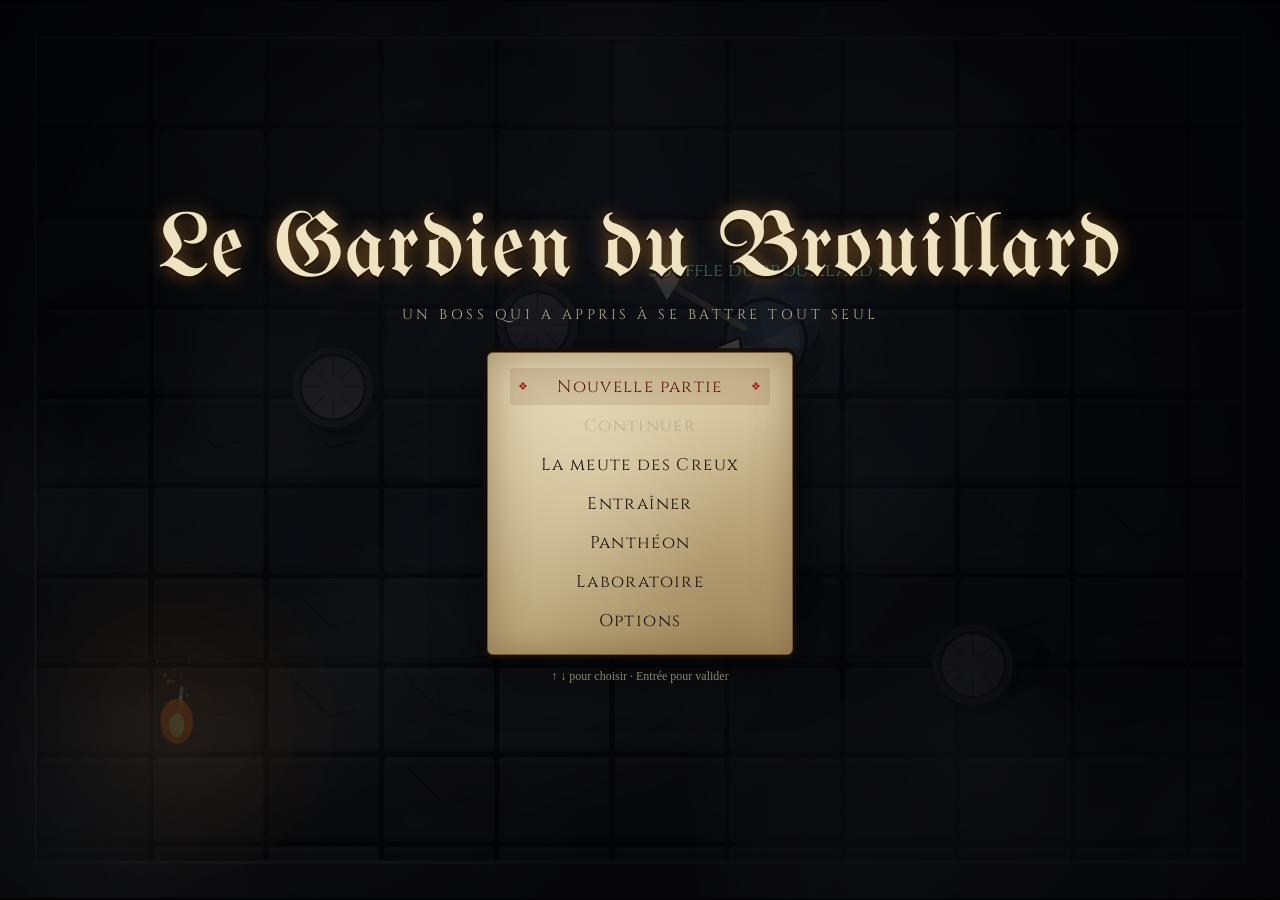
==== commit 1ee62f61: "11 : sol robuste (redessiné si le navigateur vide son canvas) - Le sol, dessiné une seule fois dans " ====
--- a/11-GardienDuBrouillard/index.html
+++ b/11-GardienDuBrouillard/index.html
@@ -5,81 +5,81 @@
     <meta charset="utf-8" />
     <meta name="viewport" content="width=device-width, initial-scale=1.0">
     <title>Le Gardien du Brouillard</title>
-    <link rel="stylesheet" type="text/css" href="style.css?v=34">
+    <link rel="stylesheet" type="text/css" href="style.css?v=36">
 
     <!-- p5.js en local (comme les autres exemples) -->
     <script src="libraries/p5.min.js"></script>
 
     <!-- Une dépendance avant ce qui l'utilise ; sketch.js en dernier -->
-    <script src="vehicle.js?v=34"></script>
-    <script src="steering.js?v=34"></script>
-    <script src="combat.js?v=34"></script>
-    <script src="arena.js?v=34"></script>
-    <script src="NeuralNetwork.js?v=34"></script>
-    <script src="campfire.js?v=34"></script>
-    <script src="mistPatch.js?v=34"></script>
-    <script src="pillar.js?v=34"></script>
-    <script src="bloodstain.js?v=34"></script>
-    <script src="player.js?v=34"></script>
-    <script src="boss.js?v=34"></script>
-    <script src="bossBrain.js?v=34"></script>
-    <script src="handBoss.js?v=34"></script>
-    <script src="scriptedPlayer.js?v=34"></script>
-    <script src="humanController.js?v=34"></script>
-    <script src="fight.js?v=34"></script>
-    <script src="fitness.js?v=34"></script>
-    <script src="genetic.js?v=34"></script>
-    <script src="training.js?v=34"></script>
-    <script src="trainingStore.js?v=34"></script>
-    <script src="comparison.js?v=34"></script>
-    <script src="demo.js?v=34"></script>
-    <script src="settings.js?v=34"></script>
-    <script src="scenarios.js?v=34"></script>
-    <script src="trials.js?v=34"></script>
-    <script src="doctrines.js?v=34"></script>
-    <script src="pretrainedBoss.js?v=34"></script>
-    <script src="pretrainedPantheon.js?v=34"></script>
-    <script src="pantheon.js?v=34"></script>
-    <script src="tournament.js?v=34"></script>
-    <script src="fitnessChart.js?v=34"></script>
-    <script src="debugPanel.js?v=34"></script>
-    <script src="hud.js?v=34"></script>
-    <script src="camera.js?v=34"></script>
-    <script src="menuToggle.js?v=34"></script>
-    <script src="screens.js?v=34"></script>
-    <script src="titleMenu.js?v=34"></script>
-    <script src="tutorial.js?v=34"></script>
-    <script src="hudLayout.js?v=34"></script>
-    <script src="banners.js?v=34"></script>
-    <script src="quality.js?v=34"></script>
-    <script src="gameFeel.js?v=34"></script>
-    <script src="particles.js?v=34"></script>
-    <script src="lighting.js?v=34"></script>
-    <script src="fog.js?v=34"></script>
-    <script src="flocking.js?v=34"></script>
-    <script src="creux.js?v=34"></script>
-    <script src="packBrain.js?v=34"></script>
-    <script src="handPack.js?v=34"></script>
-    <script src="packPlayer.js?v=34"></script>
-    <script src="packFight.js?v=34"></script>
-    <script src="packFitness.js?v=34"></script>
-    <script src="packSettings.js?v=34"></script>
-    <script src="packTraining.js?v=34"></script>
-    <script src="packComparison.js?v=34"></script>
-    <script src="pretrainedPack.js?v=34"></script>
-    <script src="campaign.js?v=34"></script>
-    <script src="interpolation.js?v=34"></script>
-    <script src="gamepad.js?v=34"></script>
-    <script src="audio.js?v=34"></script>
-    <script src="networkView.js?v=34"></script>
-    <script src="presentation.js?v=34"></script>
-    <script src="recorder.js?v=34"></script>
-    <script src="wisp.js?v=34"></script>
-    <script src="veilleur.js?v=34"></script>
-    <script src="veilleurController.js?v=34"></script>
-    <script src="veilleurFight.js?v=34"></script>
-    <script src="showcasePlayer.js?v=34"></script>
-    <script src="sketch.js?v=34"></script>
+    <script src="vehicle.js?v=36"></script>
+    <script src="steering.js?v=36"></script>
+    <script src="combat.js?v=36"></script>
+    <script src="arena.js?v=36"></script>
+    <script src="NeuralNetwork.js?v=36"></script>
+    <script src="campfire.js?v=36"></script>
+    <script src="mistPatch.js?v=36"></script>
+    <script src="pillar.js?v=36"></script>
+    <script src="bloodstain.js?v=36"></script>
+    <script src="player.js?v=36"></script>
+    <script src="boss.js?v=36"></script>
+    <script src="bossBrain.js?v=36"></script>
+    <script src="handBoss.js?v=36"></script>
+    <script src="scriptedPlayer.js?v=36"></script>
+    <script src="humanController.js?v=36"></script>
+    <script src="fight.js?v=36"></script>
+    <script src="fitness.js?v=36"></script>
+    <script src="genetic.js?v=36"></script>
+    <script src="training.js?v=36"></script>
+    <script src="trainingStore.js?v=36"></script>
+    <script src="comparison.js?v=36"></script>
+    <script src="demo.js?v=36"></script>
+    <script src="settings.js?v=36"></script>
+    <script src="scenarios.js?v=36"></script>
+    <script src="trials.js?v=36"></script>
+    <script src="doctrines.js?v=36"></script>
+    <script src="pretrainedBoss.js?v=36"></script>
+    <script src="pretrainedPantheon.js?v=36"></script>
+    <script src="pantheon.js?v=36"></script>
+    <script src="tournament.js?v=36"></script>
+    <script src="fitnessChart.js?v=36"></script>
+    <script src="debugPanel.js?v=36"></script>
+    <script src="hud.js?v=36"></script>
+    <script src="camera.js?v=36"></script>
+    <script src="menuToggle.js?v=36"></script>
+    <script src="screens.js?v=36"></script>
+    <script src="titleMenu.js?v=36"></script>
+    <script src="tutorial.js?v=36"></script>
+    <script src="hudLayout.js?v=36"></script>
+    <script src="banners.js?v=36"></script>
+    <script src="quality.js?v=36"></script>
+    <script src="gameFeel.js?v=36"></script>
+    <script src="particles.js?v=36"></script>
+    <script src="lighting.js?v=36"></script>
+    <script src="fog.js?v=36"></script>
+    <script src="flocking.js?v=36"></script>
+    <script src="creux.js?v=36"></script>
+    <script src="packBrain.js?v=36"></script>
+    <script src="handPack.js?v=36"></script>
+    <script src="packPlayer.js?v=36"></script>
+    <script src="packFight.js?v=36"></script>
+    <script src="packFitness.js?v=36"></script>
+    <script src="packSettings.js?v=36"></script>
+    <script src="packTraining.js?v=36"></script>
+    <script src="packComparison.js?v=36"></script>
+    <script src="pretrainedPack.js?v=36"></script>
+    <script src="campaign.js?v=36"></script>
+    <script src="interpolation.js?v=36"></script>
+    <script src="gamepad.js?v=36"></script>
+    <script src="audio.js?v=36"></script>
+    <script src="networkView.js?v=36"></script>
+    <script src="presentation.js?v=36"></script>
+    <script src="recorder.js?v=36"></script>
+    <script src="wisp.js?v=36"></script>
+    <script src="veilleur.js?v=36"></script>
+    <script src="veilleurController.js?v=36"></script>
+    <script src="veilleurFight.js?v=36"></script>
+    <script src="showcasePlayer.js?v=36"></script>
+    <script src="sketch.js?v=36"></script>
 </head>
 
 <body class="screen-title">
